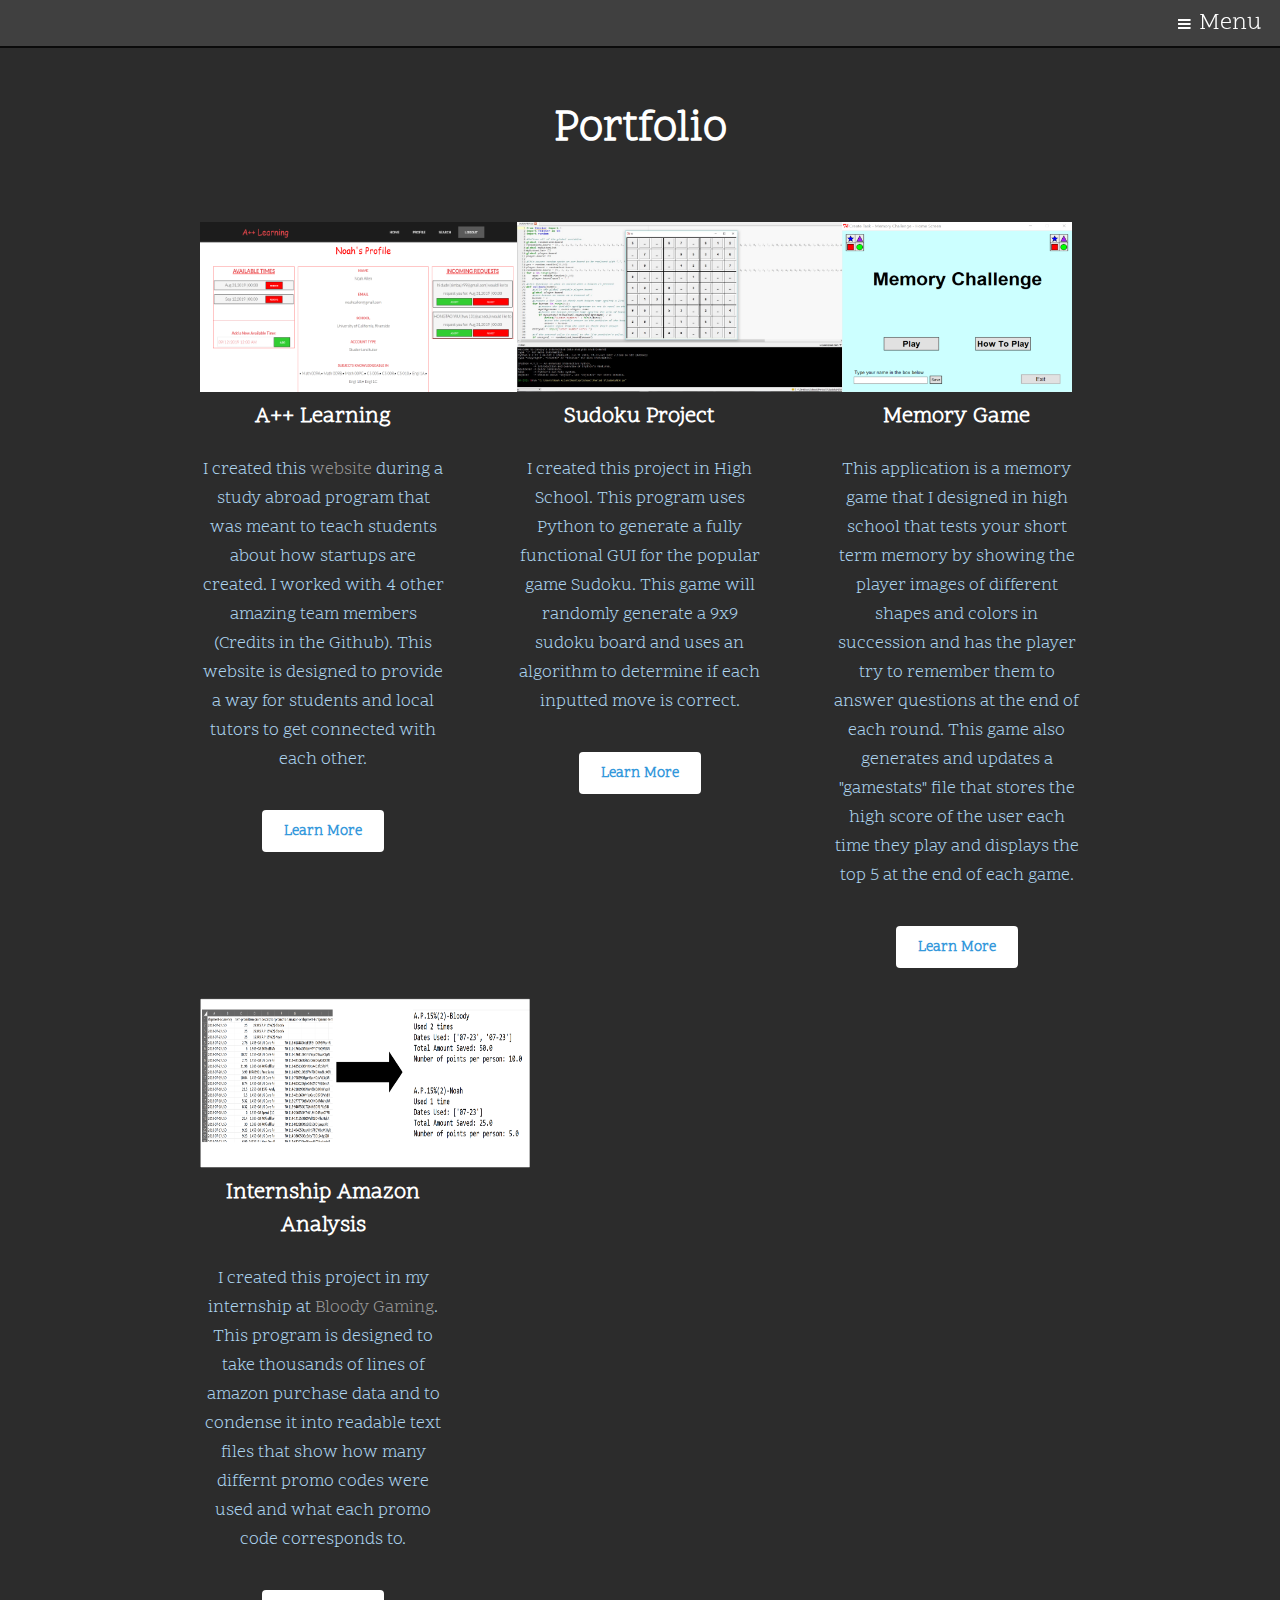
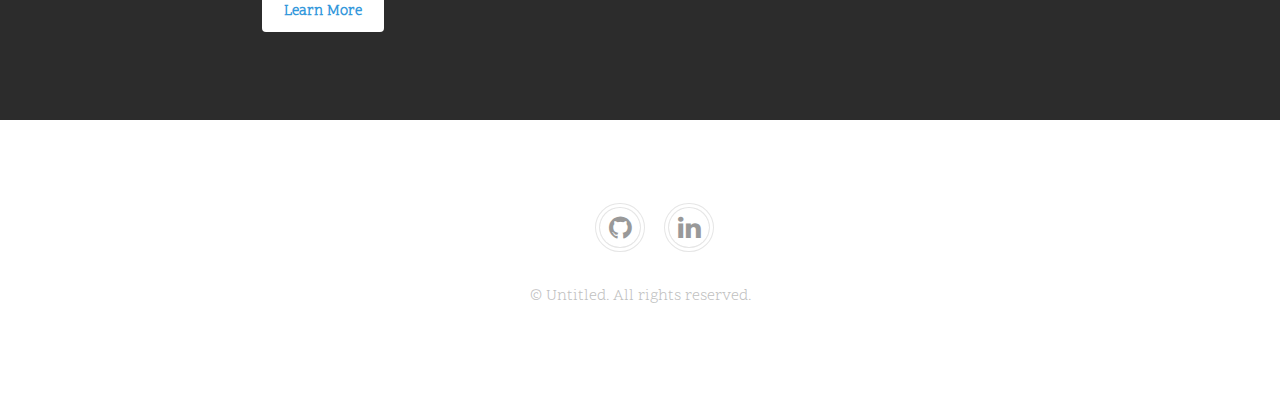
==== public/portfolio.html @ 5cf4fb06 "Changed some portfolio wording" ====
<!DOCTYPE HTML>
<!--
	Urban by TEMPLATED
	templated.co @templatedco
	Released for free under the Creative Commons Attribution 3.0 license (templated.co/license)
-->
<html>
	<head>
		<title>Portfolio</title>
		<meta charset="utf-8" />
		<meta name="viewport" content="width=device-width, initial-scale=1" />
        <link rel="stylesheet" href="assets/css/main.css" />
        <link rel="shortcut icon" href="images/icon.png">
    </head>
    
    
	<body class="subpage">

		<!-- Header -->
			<header id="header">
				<a href="#menu"><font size="5px">Menu</font></a>
			</header>

		<!-- Nav -->
			<nav id="menu">
				<ul class="links">
					<li><a href="index.html">Home</a></li>
					<li><a href="portfolio.html">Portfolio</a></li>
				</ul>
			</nav>

		<!-- Main -->
			<div id="main">

				<!-- Section -->
                <section class="wrapper style2">
                    <div class="inner">
                        <header class="align-center">
                            <h1>Portfolio</h1>
                        </header>
                        <div class="flex flex-3">

                            <!-----A++ Learning----->
                            <div class="col align-center">
                                <div> 
                                    <a href="https://github.com/noahallen/APlusPlus-Learning" target="_blank"><img src="images/AppLearning.png" height="170px" width="330px" alt="" /></a>
                                </div>
                                <h4>A++ Learning</h4>
                                <p>
                                    I created this <a href="https://study-abroad-tutor-app.web.app/" target="_blank">website</a> during a study abroad program that was meant to teach students about how startups are created.
                                    I worked with 4 other amazing team members (Credits in the Github). This website is designed to provide
                                    a way for students and local tutors to get connected with each other.
                                </p>
                                <a href="https://github.com/noahallen/APlusPlus-Learning" class="button" target="_blank">Learn More</a>
                            </div>

                            <!-----Sudoku----->
                            <div class="col align-center">
                                <div>
                                    <a href="https://github.com/noahallen/High-School-Sudoku" target="_blank"><img src="images/sudokuimage.jpg" alt="" height="170px" width="330px"/></a>
                                </div>
                                <h4>Sudoku Project</h4>
                                <p>
                                    I created this project in High School. This program uses Python to generate a fully functional
                                    GUI for the popular game Sudoku. This game will randomly generate a 9x9 sudoku board and uses
                                    an algorithm to determine if each inputted move is correct.
                                </p>
                                <a href="https://github.com/noahallen/High-School-Sudoku" class="button" target="_blank">Learn More</a>
                            </div>

                            <!-----Memory Game----->
                            <div class="col align-center">
                                    <div>
                                        <a href="https://github.com/noahallen/Memory-Game" target="_blank"><img src="images/memoryGame.png" alt="" height="170px" width="230px"/></a>
                                    </div>
                                    <h4>Memory Game</h4>
                                    <p>
                                        This application is a memory game that I designed in high school that tests your short term 
                                        memory by showing the player images of different shapes and colors in succession and has the 
                                        player try to remember them to answer questions at the end of each round. This game also 
                                        generates and updates a "gamestats" file that stores the high score of the user each time 
                                        they play and displays the top 5 at the end of each game.
                                    </p>
                                    <a href="https://github.com/noahallen/Memory-Game" class="button" target="_blank">Learn More</a>
                            </div> 
                            
                            <!-----Bloody Program----->
                            <div class="col align-center">
                                    <div>
                                        <a href="https://github.com/noahallen/Bloody-Amazon-Analysis" target="_blank"><img src="images/bloody.png" alt="" height="170px" width="330px"/></a>
                                    </div>
                                    <h4>Internship Amazon Analysis</h4>
                                    <p>
                                        I created this project in my internship at 
                                        <a href="https://www.bloody.com/en/" target="_blank">Bloody Gaming</a>.
                                        This program is designed to take thousands of lines of amazon purchase data and to condense it
                                        into readable text files that show how many differnt promo codes were used and what each promo
                                        code corresponds to.
                                    </p>
                                    <a href="https://github.com/noahallen/Bloody-Amazon-Analysis" class="button" target="_blank">Learn More</a>
                            </div>
                        </div>
                    </div>
                </section>
			</div>

		<!-- Footer -->
            <footer id="footer">
                <div class="copyright">
                    <ul class="icons">
                        <li></li>
                        <li><a href="https://github.com/noahallen" class="icon fa-github" target="_blank"><span class="label">Github</span></a></li>
                        <li><a href="https://www.linkedin.com/in/noahallen2424/" class="icon fa-linkedin" target="_blank"><span class="label">LinkedIn</span></a></li>

                    </ul>
                    <p>&copy; Untitled. All rights reserved.</p>
                </div>
            </footer>

		<!-- Scripts -->
			<script src="assets/js/jquery.min.js"></script>
			<script src="assets/js/jquery.scrolly.min.js"></script>
			<script src="assets/js/jquery.scrollex.min.js"></script>
			<script src="assets/js/skel.min.js"></script>
			<script src="assets/js/util.js"></script>
			<script src="assets/js/main.js"></script>

	</body>
</html>
---- public/assets/css/main.css ----
@charset "UTF-8";
@import url(font-awesome.min.css);
@import url("https://fonts.googleapis.com/css?family=Scope+One|Trocchi");

/*
	Urban by TEMPLATED
	templated.co @templatedco
	Released for free under the Creative Commons Attribution 3.0 license (templated.co/license)
*/


    #myProgressPython {
        width: 100%;
        background-color: grey;
    }
    
    #myBarPython {
        width: 90%;
        height: 30px;
        background-color:#0ABF46;
    }

    #myProgressCpp {
        width: 100%;
        background-color: grey;
    }
    
    #myBarCpp {
        width: 80%;
        height: 30px;
        background-color:#0ABF46;
    }

    #myProgressJavascript {
        width: 100%;
        background-color: grey;
    }
    
    #myBarJavascript {
        width: 75%;
        height: 30px;
        background-color:#0ABF46;
    }

    #myProgressJava {
        width: 100%;
        background-color: grey;
    }
    
    #myBarJava {
        width: 65%;
        height: 30px;
        background-color:#0ABF46;
    }

    #myProgressGithub {
        width: 100%;
        background-color: grey;
    }
    
    #myBarGithub {
        width: 95%;
        height: 30px;
        background-color:#0ABF46;
    }


	html, body, div, span, applet, object, iframe, h1, h2, h3, h4, h5, h6, p, blockquote, pre, a, abbr, acronym, address, big, cite, code, del, dfn, em, img, ins, kbd, q, s, samp, small, strike, strong, sub, sup, tt, var, b, u, i, center, dl, dt, dd, ol, ul, li, fieldset, form, label, legend, table, caption, tbody, tfoot, thead, tr, th, td, article, aside, canvas, details, embed, figure, figcaption, footer, header, hgroup, menu, nav, output, ruby, section, summary, time, mark, audio, video {
		margin: 0;
		padding: 0;
		border: 0;
		font-size: 100%;
		font: inherit;
		vertical-align: baseline;
	}

	article, aside, details, figcaption, figure, footer, header, hgroup, menu, nav, section {
		display: block;
	}

	body {
		line-height: 1;
	}

	ol, ul {
		list-style: none;
	}

	blockquote, q {
		quotes: none;
	}

	blockquote:before, blockquote:after, q:before, q:after {
		content: '';
		content: none;
	}

	table {
		border-collapse: collapse;
		border-spacing: 0;
	}

	body {
		-webkit-text-size-adjust: none;
	}

/* Box Model */

	*, *:before, *:after {
		-moz-box-sizing: border-box;
		-webkit-box-sizing: border-box;
		box-sizing: border-box;
	}

/* Containers */

	.container {
		margin-left: auto;
		margin-right: auto;
	}

	.container.\31 25\25 {
		width: 100%;
		max-width: 100em;
		min-width: 80em;
	}

	.container.\37 5\25 {
		width: 60em;
	}

	.container.\35 0\25 {
		width: 40em;
	}

	.container.\32 5\25 {
		width: 20em;
	}

	.container {
		width: 80em;
	}

	@media screen and (max-width: 1680px) {

		.container.\31 25\25 {
			width: 100%;
			max-width: 100em;
			min-width: 80em;
		}

		.container.\37 5\25 {
			width: 60em;
		}

		.container.\35 0\25 {
			width: 40em;
		}

		.container.\32 5\25 {
			width: 20em;
		}

		.container {
			width: 80em;
		}

	}

	@media screen and (max-width: 1280px) {

		.container.\31 25\25 {
			width: 100%;
			max-width: 81.25em;
			min-width: 65em;
		}

		.container.\37 5\25 {
			width: 48.75em;
		}

		.container.\35 0\25 {
			width: 32.5em;
		}

		.container.\32 5\25 {
			width: 16.25em;
		}

		.container {
			width: 65em;
		}

	}

	@media screen and (max-width: 980px) {

		.container.\31 25\25 {
			width: 100%;
			max-width: 112.5%;
			min-width: 90%;
		}

		.container.\37 5\25 {
			width: 67.5%;
		}

		.container.\35 0\25 {
			width: 45%;
		}

		.container.\32 5\25 {
			width: 22.5%;
		}

		.container {
			width: 90%;
		}

	}

	@media screen and (max-width: 736px) {

		.container.\31 25\25 {
			width: 100%;
			max-width: 112.5%;
			min-width: 90%;
		}

		.container.\37 5\25 {
			width: 67.5%;
		}

		.container.\35 0\25 {
			width: 45%;
		}

		.container.\32 5\25 {
			width: 22.5%;
		}

		.container {
			width: 90% !important;
		}

	}

	@media screen and (max-width: 480px) {

		.container.\31 25\25 {
			width: 100%;
			max-width: 112.5%;
			min-width: 90%;
		}

		.container.\37 5\25 {
			width: 67.5%;
		}

		.container.\35 0\25 {
			width: 45%;
		}

		.container.\32 5\25 {
			width: 22.5%;
		}

		.container {
			width: 90% !important;
		}

	}

/* Grid */

	.row {
		border-bottom: solid 1px transparent;
		-moz-box-sizing: border-box;
		-webkit-box-sizing: border-box;
		box-sizing: border-box;
	}

	.row > * {
		float: left;
		-moz-box-sizing: border-box;
		-webkit-box-sizing: border-box;
		box-sizing: border-box;
	}

	.row:after, .row:before {
		content: '';
		display: block;
		clear: both;
		height: 0;
	}

	.row.uniform > * > :first-child {
		margin-top: 0;
	}

	.row.uniform > * > :last-child {
		margin-bottom: 0;
	}

	.row.\30 \25 > * {
		padding: 0 0 0 0em;
	}

	.row.\30 \25 {
		margin: 0 0 -1px 0em;
	}

	.row.uniform.\30 \25 > * {
		padding: 0em 0 0 0em;
	}

	.row.uniform.\30 \25 {
		margin: 0em 0 -1px 0em;
	}

	.row > * {
		padding: 0 0 0 2em;
	}

	.row {
		margin: 0 0 -1px -2em;
	}

	.row.uniform > * {
		padding: 2em 0 0 2em;
	}

	.row.uniform {
		margin: -2em 0 -1px -2em;
	}

	.row.\32 00\25 > * {
		padding: 0 0 0 4em;
	}

	.row.\32 00\25 {
		margin: 0 0 -1px -4em;
	}

	.row.uniform.\32 00\25 > * {
		padding: 4em 0 0 4em;
	}

	.row.uniform.\32 00\25 {
		margin: -4em 0 -1px -4em;
	}

	.row.\31 50\25 > * {
		padding: 0 0 0 3em;
	}

	.row.\31 50\25 {
		margin: 0 0 -1px -3em;
	}

	.row.uniform.\31 50\25 > * {
		padding: 3em 0 0 3em;
	}

	.row.uniform.\31 50\25 {
		margin: -3em 0 -1px -3em;
	}

	.row.\35 0\25 > * {
		padding: 0 0 0 1em;
	}

	.row.\35 0\25 {
		margin: 0 0 -1px -1em;
	}

	.row.uniform.\35 0\25 > * {
		padding: 1em 0 0 1em;
	}

	.row.uniform.\35 0\25 {
		margin: -1em 0 -1px -1em;
	}

	.row.\32 5\25 > * {
		padding: 0 0 0 0.5em;
	}

	.row.\32 5\25 {
		margin: 0 0 -1px -0.5em;
	}

	.row.uniform.\32 5\25 > * {
		padding: 0.5em 0 0 0.5em;
	}

	.row.uniform.\32 5\25 {
		margin: -0.5em 0 -1px -0.5em;
	}

	.\31 2u, .\31 2u\24 {
		width: 100%;
		clear: none;
		margin-left: 0;
	}

	.\31 1u, .\31 1u\24 {
		width: 91.6666666667%;
		clear: none;
		margin-left: 0;
	}

	.\31 0u, .\31 0u\24 {
		width: 83.3333333333%;
		clear: none;
		margin-left: 0;
	}

	.\39 u, .\39 u\24 {
		width: 75%;
		clear: none;
		margin-left: 0;
	}

	.\38 u, .\38 u\24 {
		width: 66.6666666667%;
		clear: none;
		margin-left: 0;
	}

	.\37 u, .\37 u\24 {
		width: 58.3333333333%;
		clear: none;
		margin-left: 0;
	}

	.\36 u, .\36 u\24 {
		width: 50%;
		clear: none;
		margin-left: 0;
	}

	.\35 u, .\35 u\24 {
		width: 41.6666666667%;
		clear: none;
		margin-left: 0;
	}

	.\34 u, .\34 u\24 {
		width: 33.3333333333%;
		clear: none;
		margin-left: 0;
	}

	.\33 u, .\33 u\24 {
		width: 25%;
		clear: none;
		margin-left: 0;
	}

	.\32 u, .\32 u\24 {
		width: 16.6666666667%;
		clear: none;
		margin-left: 0;
	}

	.\31 u, .\31 u\24 {
		width: 8.3333333333%;
		clear: none;
		margin-left: 0;
	}

	.\31 2u\24 + *,
	.\31 1u\24 + *,
	.\31 0u\24 + *,
	.\39 u\24 + *,
	.\38 u\24 + *,
	.\37 u\24 + *,
	.\36 u\24 + *,
	.\35 u\24 + *,
	.\34 u\24 + *,
	.\33 u\24 + *,
	.\32 u\24 + *,
	.\31 u\24 + * {
		clear: left;
	}

	.\-11u {
		margin-left: 91.66667%;
	}

	.\-10u {
		margin-left: 83.33333%;
	}

	.\-9u {
		margin-left: 75%;
	}

	.\-8u {
		margin-left: 66.66667%;
	}

	.\-7u {
		margin-left: 58.33333%;
	}

	.\-6u {
		margin-left: 50%;
	}

	.\-5u {
		margin-left: 41.66667%;
	}

	.\-4u {
		margin-left: 33.33333%;
	}

	.\-3u {
		margin-left: 25%;
	}

	.\-2u {
		margin-left: 16.66667%;
	}

	.\-1u {
		margin-left: 8.33333%;
	}

	@media screen and (max-width: 1680px) {

		.row > * {
			padding: 0 0 0 2em;
		}

		.row {
			margin: 0 0 -1px -2em;
		}

		.row.uniform > * {
			padding: 2em 0 0 2em;
		}

		.row.uniform {
			margin: -2em 0 -1px -2em;
		}

		.row.\32 00\25 > * {
			padding: 0 0 0 4em;
		}

		.row.\32 00\25 {
			margin: 0 0 -1px -4em;
		}

		.row.uniform.\32 00\25 > * {
			padding: 4em 0 0 4em;
		}

		.row.uniform.\32 00\25 {
			margin: -4em 0 -1px -4em;
		}

		.row.\31 50\25 > * {
			padding: 0 0 0 3em;
		}

		.row.\31 50\25 {
			margin: 0 0 -1px -3em;
		}

		.row.uniform.\31 50\25 > * {
			padding: 3em 0 0 3em;
		}

		.row.uniform.\31 50\25 {
			margin: -3em 0 -1px -3em;
		}

		.row.\35 0\25 > * {
			padding: 0 0 0 1em;
		}

		.row.\35 0\25 {
			margin: 0 0 -1px -1em;
		}

		.row.uniform.\35 0\25 > * {
			padding: 1em 0 0 1em;
		}

		.row.uniform.\35 0\25 {
			margin: -1em 0 -1px -1em;
		}

		.row.\32 5\25 > * {
			padding: 0 0 0 0.5em;
		}

		.row.\32 5\25 {
			margin: 0 0 -1px -0.5em;
		}

		.row.uniform.\32 5\25 > * {
			padding: 0.5em 0 0 0.5em;
		}

		.row.uniform.\32 5\25 {
			margin: -0.5em 0 -1px -0.5em;
		}

		.\31 2u\28xlarge\29, .\31 2u\24\28xlarge\29 {
			width: 100%;
			clear: none;
			margin-left: 0;
		}

		.\31 1u\28xlarge\29, .\31 1u\24\28xlarge\29 {
			width: 91.6666666667%;
			clear: none;
			margin-left: 0;
		}

		.\31 0u\28xlarge\29, .\31 0u\24\28xlarge\29 {
			width: 83.3333333333%;
			clear: none;
			margin-left: 0;
		}

		.\39 u\28xlarge\29, .\39 u\24\28xlarge\29 {
			width: 75%;
			clear: none;
			margin-left: 0;
		}

		.\38 u\28xlarge\29, .\38 u\24\28xlarge\29 {
			width: 66.6666666667%;
			clear: none;
			margin-left: 0;
		}

		.\37 u\28xlarge\29, .\37 u\24\28xlarge\29 {
			width: 58.3333333333%;
			clear: none;
			margin-left: 0;
		}

		.\36 u\28xlarge\29, .\36 u\24\28xlarge\29 {
			width: 50%;
			clear: none;
			margin-left: 0;
		}

		.\35 u\28xlarge\29, .\35 u\24\28xlarge\29 {
			width: 41.6666666667%;
			clear: none;
			margin-left: 0;
		}

		.\34 u\28xlarge\29, .\34 u\24\28xlarge\29 {
			width: 33.3333333333%;
			clear: none;
			margin-left: 0;
		}

		.\33 u\28xlarge\29, .\33 u\24\28xlarge\29 {
			width: 25%;
			clear: none;
			margin-left: 0;
		}

		.\32 u\28xlarge\29, .\32 u\24\28xlarge\29 {
			width: 16.6666666667%;
			clear: none;
			margin-left: 0;
		}

		.\31 u\28xlarge\29, .\31 u\24\28xlarge\29 {
			width: 8.3333333333%;
			clear: none;
			margin-left: 0;
		}

		.\31 2u\24\28xlarge\29 + *,
		.\31 1u\24\28xlarge\29 + *,
		.\31 0u\24\28xlarge\29 + *,
		.\39 u\24\28xlarge\29 + *,
		.\38 u\24\28xlarge\29 + *,
		.\37 u\24\28xlarge\29 + *,
		.\36 u\24\28xlarge\29 + *,
		.\35 u\24\28xlarge\29 + *,
		.\34 u\24\28xlarge\29 + *,
		.\33 u\24\28xlarge\29 + *,
		.\32 u\24\28xlarge\29 + *,
		.\31 u\24\28xlarge\29 + * {
			clear: left;
		}

		.\-11u\28xlarge\29 {
			margin-left: 91.66667%;
		}

		.\-10u\28xlarge\29 {
			margin-left: 83.33333%;
		}

		.\-9u\28xlarge\29 {
			margin-left: 75%;
		}

		.\-8u\28xlarge\29 {
			margin-left: 66.66667%;
		}

		.\-7u\28xlarge\29 {
			margin-left: 58.33333%;
		}

		.\-6u\28xlarge\29 {
			margin-left: 50%;
		}

		.\-5u\28xlarge\29 {
			margin-left: 41.66667%;
		}

		.\-4u\28xlarge\29 {
			margin-left: 33.33333%;
		}

		.\-3u\28xlarge\29 {
			margin-left: 25%;
		}

		.\-2u\28xlarge\29 {
			margin-left: 16.66667%;
		}

		.\-1u\28xlarge\29 {
			margin-left: 8.33333%;
		}

	}

	@media screen and (max-width: 1280px) {

		.row > * {
			padding: 0 0 0 1.5em;
		}

		.row {
			margin: 0 0 -1px -1.5em;
		}

		.row.uniform > * {
			padding: 1.5em 0 0 1.5em;
		}

		.row.uniform {
			margin: -1.5em 0 -1px -1.5em;
		}

		.row.\32 00\25 > * {
			padding: 0 0 0 3em;
		}

		.row.\32 00\25 {
			margin: 0 0 -1px -3em;
		}

		.row.uniform.\32 00\25 > * {
			padding: 3em 0 0 3em;
		}

		.row.uniform.\32 00\25 {
			margin: -3em 0 -1px -3em;
		}

		.row.\31 50\25 > * {
			padding: 0 0 0 2.25em;
		}

		.row.\31 50\25 {
			margin: 0 0 -1px -2.25em;
		}

		.row.uniform.\31 50\25 > * {
			padding: 2.25em 0 0 2.25em;
		}

		.row.uniform.\31 50\25 {
			margin: -2.25em 0 -1px -2.25em;
		}

		.row.\35 0\25 > * {
			padding: 0 0 0 0.75em;
		}

		.row.\35 0\25 {
			margin: 0 0 -1px -0.75em;
		}

		.row.uniform.\35 0\25 > * {
			padding: 0.75em 0 0 0.75em;
		}

		.row.uniform.\35 0\25 {
			margin: -0.75em 0 -1px -0.75em;
		}

		.row.\32 5\25 > * {
			padding: 0 0 0 0.375em;
		}

		.row.\32 5\25 {
			margin: 0 0 -1px -0.375em;
		}

		.row.uniform.\32 5\25 > * {
			padding: 0.375em 0 0 0.375em;
		}

		.row.uniform.\32 5\25 {
			margin: -0.375em 0 -1px -0.375em;
		}

		.\31 2u\28large\29, .\31 2u\24\28large\29 {
			width: 100%;
			clear: none;
			margin-left: 0;
		}

		.\31 1u\28large\29, .\31 1u\24\28large\29 {
			width: 91.6666666667%;
			clear: none;
			margin-left: 0;
		}

		.\31 0u\28large\29, .\31 0u\24\28large\29 {
			width: 83.3333333333%;
			clear: none;
			margin-left: 0;
		}

		.\39 u\28large\29, .\39 u\24\28large\29 {
			width: 75%;
			clear: none;
			margin-left: 0;
		}

		.\38 u\28large\29, .\38 u\24\28large\29 {
			width: 66.6666666667%;
			clear: none;
			margin-left: 0;
		}

		.\37 u\28large\29, .\37 u\24\28large\29 {
			width: 58.3333333333%;
			clear: none;
			margin-left: 0;
		}

		.\36 u\28large\29, .\36 u\24\28large\29 {
			width: 50%;
			clear: none;
			margin-left: 0;
		}

		.\35 u\28large\29, .\35 u\24\28large\29 {
			width: 41.6666666667%;
			clear: none;
			margin-left: 0;
		}

		.\34 u\28large\29, .\34 u\24\28large\29 {
			width: 33.3333333333%;
			clear: none;
			margin-left: 0;
		}

		.\33 u\28large\29, .\33 u\24\28large\29 {
			width: 25%;
			clear: none;
			margin-left: 0;
		}

		.\32 u\28large\29, .\32 u\24\28large\29 {
			width: 16.6666666667%;
			clear: none;
			margin-left: 0;
		}

		.\31 u\28large\29, .\31 u\24\28large\29 {
			width: 8.3333333333%;
			clear: none;
			margin-left: 0;
		}

		.\31 2u\24\28large\29 + *,
		.\31 1u\24\28large\29 + *,
		.\31 0u\24\28large\29 + *,
		.\39 u\24\28large\29 + *,
		.\38 u\24\28large\29 + *,
		.\37 u\24\28large\29 + *,
		.\36 u\24\28large\29 + *,
		.\35 u\24\28large\29 + *,
		.\34 u\24\28large\29 + *,
		.\33 u\24\28large\29 + *,
		.\32 u\24\28large\29 + *,
		.\31 u\24\28large\29 + * {
			clear: left;
		}

		.\-11u\28large\29 {
			margin-left: 91.66667%;
		}

		.\-10u\28large\29 {
			margin-left: 83.33333%;
		}

		.\-9u\28large\29 {
			margin-left: 75%;
		}

		.\-8u\28large\29 {
			margin-left: 66.66667%;
		}

		.\-7u\28large\29 {
			margin-left: 58.33333%;
		}

		.\-6u\28large\29 {
			margin-left: 50%;
		}

		.\-5u\28large\29 {
			margin-left: 41.66667%;
		}

		.\-4u\28large\29 {
			margin-left: 33.33333%;
		}

		.\-3u\28large\29 {
			margin-left: 25%;
		}

		.\-2u\28large\29 {
			margin-left: 16.66667%;
		}

		.\-1u\28large\29 {
			margin-left: 8.33333%;
		}

	}

	@media screen and (max-width: 980px) {

		.row > * {
			padding: 0 0 0 1.5em;
		}

		.row {
			margin: 0 0 -1px -1.5em;
		}

		.row.uniform > * {
			padding: 1.5em 0 0 1.5em;
		}

		.row.uniform {
			margin: -1.5em 0 -1px -1.5em;
		}

		.row.\32 00\25 > * {
			padding: 0 0 0 3em;
		}

		.row.\32 00\25 {
			margin: 0 0 -1px -3em;
		}

		.row.uniform.\32 00\25 > * {
			padding: 3em 0 0 3em;
		}

		.row.uniform.\32 00\25 {
			margin: -3em 0 -1px -3em;
		}

		.row.\31 50\25 > * {
			padding: 0 0 0 2.25em;
		}

		.row.\31 50\25 {
			margin: 0 0 -1px -2.25em;
		}

		.row.uniform.\31 50\25 > * {
			padding: 2.25em 0 0 2.25em;
		}

		.row.uniform.\31 50\25 {
			margin: -2.25em 0 -1px -2.25em;
		}

		.row.\35 0\25 > * {
			padding: 0 0 0 0.75em;
		}

		.row.\35 0\25 {
			margin: 0 0 -1px -0.75em;
		}

		.row.uniform.\35 0\25 > * {
			padding: 0.75em 0 0 0.75em;
		}

		.row.uniform.\35 0\25 {
			margin: -0.75em 0 -1px -0.75em;
		}

		.row.\32 5\25 > * {
			padding: 0 0 0 0.375em;
		}

		.row.\32 5\25 {
			margin: 0 0 -1px -0.375em;
		}

		.row.uniform.\32 5\25 > * {
			padding: 0.375em 0 0 0.375em;
		}

		.row.uniform.\32 5\25 {
			margin: -0.375em 0 -1px -0.375em;
		}

		.\31 2u\28medium\29, .\31 2u\24\28medium\29 {
			width: 100%;
			clear: none;
			margin-left: 0;
		}

		.\31 1u\28medium\29, .\31 1u\24\28medium\29 {
			width: 91.6666666667%;
			clear: none;
			margin-left: 0;
		}

		.\31 0u\28medium\29, .\31 0u\24\28medium\29 {
			width: 83.3333333333%;
			clear: none;
			margin-left: 0;
		}

		.\39 u\28medium\29, .\39 u\24\28medium\29 {
			width: 75%;
			clear: none;
			margin-left: 0;
		}

		.\38 u\28medium\29, .\38 u\24\28medium\29 {
			width: 66.6666666667%;
			clear: none;
			margin-left: 0;
		}

		.\37 u\28medium\29, .\37 u\24\28medium\29 {
			width: 58.3333333333%;
			clear: none;
			margin-left: 0;
		}

		.\36 u\28medium\29, .\36 u\24\28medium\29 {
			width: 50%;
			clear: none;
			margin-left: 0;
		}

		.\35 u\28medium\29, .\35 u\24\28medium\29 {
			width: 41.6666666667%;
			clear: none;
			margin-left: 0;
		}

		.\34 u\28medium\29, .\34 u\24\28medium\29 {
			width: 33.3333333333%;
			clear: none;
			margin-left: 0;
		}

		.\33 u\28medium\29, .\33 u\24\28medium\29 {
			width: 25%;
			clear: none;
			margin-left: 0;
		}

		.\32 u\28medium\29, .\32 u\24\28medium\29 {
			width: 16.6666666667%;
			clear: none;
			margin-left: 0;
		}

		.\31 u\28medium\29, .\31 u\24\28medium\29 {
			width: 8.3333333333%;
			clear: none;
			margin-left: 0;
		}

		.\31 2u\24\28medium\29 + *,
		.\31 1u\24\28medium\29 + *,
		.\31 0u\24\28medium\29 + *,
		.\39 u\24\28medium\29 + *,
		.\38 u\24\28medium\29 + *,
		.\37 u\24\28medium\29 + *,
		.\36 u\24\28medium\29 + *,
		.\35 u\24\28medium\29 + *,
		.\34 u\24\28medium\29 + *,
		.\33 u\24\28medium\29 + *,
		.\32 u\24\28medium\29 + *,
		.\31 u\24\28medium\29 + * {
			clear: left;
		}

		.\-11u\28medium\29 {
			margin-left: 91.66667%;
		}

		.\-10u\28medium\29 {
			margin-left: 83.33333%;
		}

		.\-9u\28medium\29 {
			margin-left: 75%;
		}

		.\-8u\28medium\29 {
			margin-left: 66.66667%;
		}

		.\-7u\28medium\29 {
			margin-left: 58.33333%;
		}

		.\-6u\28medium\29 {
			margin-left: 50%;
		}

		.\-5u\28medium\29 {
			margin-left: 41.66667%;
		}

		.\-4u\28medium\29 {
			margin-left: 33.33333%;
		}

		.\-3u\28medium\29 {
			margin-left: 25%;
		}

		.\-2u\28medium\29 {
			margin-left: 16.66667%;
		}

		.\-1u\28medium\29 {
			margin-left: 8.33333%;
		}

	}

	@media screen and (max-width: 736px) {

		.row > * {
			padding: 0 0 0 1.25em;
		}

		.row {
			margin: 0 0 -1px -1.25em;
		}

		.row.uniform > * {
			padding: 1.25em 0 0 1.25em;
		}

		.row.uniform {
			margin: -1.25em 0 -1px -1.25em;
		}

		.row.\32 00\25 > * {
			padding: 0 0 0 2.5em;
		}

		.row.\32 00\25 {
			margin: 0 0 -1px -2.5em;
		}

		.row.uniform.\32 00\25 > * {
			padding: 2.5em 0 0 2.5em;
		}

		.row.uniform.\32 00\25 {
			margin: -2.5em 0 -1px -2.5em;
		}

		.row.\31 50\25 > * {
			padding: 0 0 0 1.875em;
		}

		.row.\31 50\25 {
			margin: 0 0 -1px -1.875em;
		}

		.row.uniform.\31 50\25 > * {
			padding: 1.875em 0 0 1.875em;
		}

		.row.uniform.\31 50\25 {
			margin: -1.875em 0 -1px -1.875em;
		}

		.row.\35 0\25 > * {
			padding: 0 0 0 0.625em;
		}

		.row.\35 0\25 {
			margin: 0 0 -1px -0.625em;
		}

		.row.uniform.\35 0\25 > * {
			padding: 0.625em 0 0 0.625em;
		}

		.row.uniform.\35 0\25 {
			margin: -0.625em 0 -1px -0.625em;
		}

		.row.\32 5\25 > * {
			padding: 0 0 0 0.3125em;
		}

		.row.\32 5\25 {
			margin: 0 0 -1px -0.3125em;
		}

		.row.uniform.\32 5\25 > * {
			padding: 0.3125em 0 0 0.3125em;
		}

		.row.uniform.\32 5\25 {
			margin: -0.3125em 0 -1px -0.3125em;
		}

		.\31 2u\28small\29, .\31 2u\24\28small\29 {
			width: 100%;
			clear: none;
			margin-left: 0;
		}

		.\31 1u\28small\29, .\31 1u\24\28small\29 {
			width: 91.6666666667%;
			clear: none;
			margin-left: 0;
		}

		.\31 0u\28small\29, .\31 0u\24\28small\29 {
			width: 83.3333333333%;
			clear: none;
			margin-left: 0;
		}

		.\39 u\28small\29, .\39 u\24\28small\29 {
			width: 75%;
			clear: none;
			margin-left: 0;
		}

		.\38 u\28small\29, .\38 u\24\28small\29 {
			width: 66.6666666667%;
			clear: none;
			margin-left: 0;
		}

		.\37 u\28small\29, .\37 u\24\28small\29 {
			width: 58.3333333333%;
			clear: none;
			margin-left: 0;
		}

		.\36 u\28small\29, .\36 u\24\28small\29 {
			width: 50%;
			clear: none;
			margin-left: 0;
		}

		.\35 u\28small\29, .\35 u\24\28small\29 {
			width: 41.6666666667%;
			clear: none;
			margin-left: 0;
		}

		.\34 u\28small\29, .\34 u\24\28small\29 {
			width: 33.3333333333%;
			clear: none;
			margin-left: 0;
		}

		.\33 u\28small\29, .\33 u\24\28small\29 {
			width: 25%;
			clear: none;
			margin-left: 0;
		}

		.\32 u\28small\29, .\32 u\24\28small\29 {
			width: 16.6666666667%;
			clear: none;
			margin-left: 0;
		}

		.\31 u\28small\29, .\31 u\24\28small\29 {
			width: 8.3333333333%;
			clear: none;
			margin-left: 0;
		}

		.\31 2u\24\28small\29 + *,
		.\31 1u\24\28small\29 + *,
		.\31 0u\24\28small\29 + *,
		.\39 u\24\28small\29 + *,
		.\38 u\24\28small\29 + *,
		.\37 u\24\28small\29 + *,
		.\36 u\24\28small\29 + *,
		.\35 u\24\28small\29 + *,
		.\34 u\24\28small\29 + *,
		.\33 u\24\28small\29 + *,
		.\32 u\24\28small\29 + *,
		.\31 u\24\28small\29 + * {
			clear: left;
		}

		.\-11u\28small\29 {
			margin-left: 91.66667%;
		}

		.\-10u\28small\29 {
			margin-left: 83.33333%;
		}

		.\-9u\28small\29 {
			margin-left: 75%;
		}

		.\-8u\28small\29 {
			margin-left: 66.66667%;
		}

		.\-7u\28small\29 {
			margin-left: 58.33333%;
		}

		.\-6u\28small\29 {
			margin-left: 50%;
		}

		.\-5u\28small\29 {
			margin-left: 41.66667%;
		}

		.\-4u\28small\29 {
			margin-left: 33.33333%;
		}

		.\-3u\28small\29 {
			margin-left: 25%;
		}

		.\-2u\28small\29 {
			margin-left: 16.66667%;
		}

		.\-1u\28small\29 {
			margin-left: 8.33333%;
		}

	}

	@media screen and (max-width: 480px) {

		.row > * {
			padding: 0 0 0 1.25em;
		}

		.row {
			margin: 0 0 -1px -1.25em;
		}

		.row.uniform > * {
			padding: 1.25em 0 0 1.25em;
		}

		.row.uniform {
			margin: -1.25em 0 -1px -1.25em;
		}

		.row.\32 00\25 > * {
			padding: 0 0 0 2.5em;
		}

		.row.\32 00\25 {
			margin: 0 0 -1px -2.5em;
		}

		.row.uniform.\32 00\25 > * {
			padding: 2.5em 0 0 2.5em;
		}

		.row.uniform.\32 00\25 {
			margin: -2.5em 0 -1px -2.5em;
		}

		.row.\31 50\25 > * {
			padding: 0 0 0 1.875em;
		}

		.row.\31 50\25 {
			margin: 0 0 -1px -1.875em;
		}

		.row.uniform.\31 50\25 > * {
			padding: 1.875em 0 0 1.875em;
		}

		.row.uniform.\31 50\25 {
			margin: -1.875em 0 -1px -1.875em;
		}

		.row.\35 0\25 > * {
			padding: 0 0 0 0.625em;
		}

		.row.\35 0\25 {
			margin: 0 0 -1px -0.625em;
		}

		.row.uniform.\35 0\25 > * {
			padding: 0.625em 0 0 0.625em;
		}

		.row.uniform.\35 0\25 {
			margin: -0.625em 0 -1px -0.625em;
		}

		.row.\32 5\25 > * {
			padding: 0 0 0 0.3125em;
		}

		.row.\32 5\25 {
			margin: 0 0 -1px -0.3125em;
		}

		.row.uniform.\32 5\25 > * {
			padding: 0.3125em 0 0 0.3125em;
		}

		.row.uniform.\32 5\25 {
			margin: -0.3125em 0 -1px -0.3125em;
		}

		.\31 2u\28xsmall\29, .\31 2u\24\28xsmall\29 {
			width: 100%;
			clear: none;
			margin-left: 0;
		}

		.\31 1u\28xsmall\29, .\31 1u\24\28xsmall\29 {
			width: 91.6666666667%;
			clear: none;
			margin-left: 0;
		}

		.\31 0u\28xsmall\29, .\31 0u\24\28xsmall\29 {
			width: 83.3333333333%;
			clear: none;
			margin-left: 0;
		}

		.\39 u\28xsmall\29, .\39 u\24\28xsmall\29 {
			width: 75%;
			clear: none;
			margin-left: 0;
		}

		.\38 u\28xsmall\29, .\38 u\24\28xsmall\29 {
			width: 66.6666666667%;
			clear: none;
			margin-left: 0;
		}

		.\37 u\28xsmall\29, .\37 u\24\28xsmall\29 {
			width: 58.3333333333%;
			clear: none;
			margin-left: 0;
		}

		.\36 u\28xsmall\29, .\36 u\24\28xsmall\29 {
			width: 50%;
			clear: none;
			margin-left: 0;
		}

		.\35 u\28xsmall\29, .\35 u\24\28xsmall\29 {
			width: 41.6666666667%;
			clear: none;
			margin-left: 0;
		}

		.\34 u\28xsmall\29, .\34 u\24\28xsmall\29 {
			width: 33.3333333333%;
			clear: none;
			margin-left: 0;
		}

		.\33 u\28xsmall\29, .\33 u\24\28xsmall\29 {
			width: 25%;
			clear: none;
			margin-left: 0;
		}

		.\32 u\28xsmall\29, .\32 u\24\28xsmall\29 {
			width: 16.6666666667%;
			clear: none;
			margin-left: 0;
		}

		.\31 u\28xsmall\29, .\31 u\24\28xsmall\29 {
			width: 8.3333333333%;
			clear: none;
			margin-left: 0;
		}

		.\31 2u\24\28xsmall\29 + *,
		.\31 1u\24\28xsmall\29 + *,
		.\31 0u\24\28xsmall\29 + *,
		.\39 u\24\28xsmall\29 + *,
		.\38 u\24\28xsmall\29 + *,
		.\37 u\24\28xsmall\29 + *,
		.\36 u\24\28xsmall\29 + *,
		.\35 u\24\28xsmall\29 + *,
		.\34 u\24\28xsmall\29 + *,
		.\33 u\24\28xsmall\29 + *,
		.\32 u\24\28xsmall\29 + *,
		.\31 u\24\28xsmall\29 + * {
			clear: left;
		}

		.\-11u\28xsmall\29 {
			margin-left: 91.66667%;
		}

		.\-10u\28xsmall\29 {
			margin-left: 83.33333%;
		}

		.\-9u\28xsmall\29 {
			margin-left: 75%;
		}

		.\-8u\28xsmall\29 {
			margin-left: 66.66667%;
		}

		.\-7u\28xsmall\29 {
			margin-left: 58.33333%;
		}

		.\-6u\28xsmall\29 {
			margin-left: 50%;
		}

		.\-5u\28xsmall\29 {
			margin-left: 41.66667%;
		}

		.\-4u\28xsmall\29 {
			margin-left: 33.33333%;
		}

		.\-3u\28xsmall\29 {
			margin-left: 25%;
		}

		.\-2u\28xsmall\29 {
			margin-left: 16.66667%;
		}

		.\-1u\28xsmall\29 {
			margin-left: 8.33333%;
		}

	}

/* Basic */

	@-ms-viewport {
		width: device-width;
	}

	body {
		-ms-overflow-style: scrollbar;
	}

	@media screen and (max-width: 480px) {

		html, body {
			min-width: 320px;
		}

	}

	body {
		background: #fff;
	}

		body.is-loading *, body.is-loading *:before, body.is-loading *:after {
			-moz-animation: none !important;
			-webkit-animation: none !important;
			-ms-animation: none !important;
			animation: none !important;
			-moz-transition: none !important;
			-webkit-transition: none !important;
			-ms-transition: none !important;
			transition: none !important;
		}

/* Type */

	body {
		background-color: #fff;
		color: #999999;
	}

	body, input, select, textarea {
		font-family: "Scope One", serif;
		font-size: 13pt;
		font-weight: 300;
		line-height: 1.65;
	}

		@media screen and (max-width: 1680px) {

			body, input, select, textarea {
				font-size: 11pt;
			}

		}

		@media screen and (max-width: 1280px) {

			body, input, select, textarea {
				font-size: 11pt;
			}

		}

		@media screen and (max-width: 980px) {

			body, input, select, textarea {
				font-size: 12pt;
			}

		}

		@media screen and (max-width: 736px) {

			body, input, select, textarea {
				font-size: 12pt;
			}

		}

		@media screen and (max-width: 480px) {

			body, input, select, textarea {
				font-size: 12pt;
			}

		}

	a {
		-moz-transition: color 0.2s ease-in-out;
		-webkit-transition: color 0.2s ease-in-out;
		-ms-transition: color 0.2s ease-in-out;
		transition: color 0.2s ease-in-out;
		text-decoration: none;
	}

	strong, b {
		font-weight: 700;
	}

	em, i {
		font-style: italic;
	}

	p {
        margin: 0 0 2em 0;
        font-size: 1.2em;
    }
    


	h1, h2, h3, h4, h5, h6 {
		font-weight: 700;
		line-height: 1.5;
		margin: 0 0 1em 0;
	}

		h1 a, h2 a, h3 a, h4 a, h5 a, h6 a {
			color: inherit;
			text-decoration: none;
		}

	h1 {
		font-size: 3em;
		margin-bottom: .25em;
	}

		@media screen and (max-width: 736px) {

			h1 {
				font-size: 2.5em;
			}

		}

	h2 {
		font-size: 2.5em;
	}

		@media screen and (max-width: 736px) {

			h2 {
				font-size: 2em;
			}

		}

		@media screen and (max-width: 480px) {

			h2 {
				font-size: 1.5em;
			}

		}

	h3 {
		font-size: 1.75em;
	}

		@media screen and (max-width: 736px) {

			h3 {
				font-size: 1.5em;
			}

		}

		@media screen and (max-width: 480px) {

			h3 {
				font-size: 1.25em;
			}

		}

	h4 {
        font-size: 1.5em;
	}

	h5 {
		font-size: 0.9em;
	}

	h6 {
		font-size: 0.7em;
	}

	sub {
		font-size: 0.8em;
		position: relative;
		top: 0.5em;
	}

	sup {
		font-size: 0.8em;
		position: relative;
		top: -0.5em;
	}

	blockquote {
		border-left: solid 4px;
		font-style: italic;
		margin: 0 0 2em 0;
		padding: 0.5em 0 0.5em 2em;
	}

	code {
		border-radius: 4px;
		border: solid 1px;
		font-family: "Courier New", monospace;
		font-size: 0.9em;
		margin: 0 0.25em;
		padding: 0.25em 0.65em;
	}

	pre {
		-webkit-overflow-scrolling: touch;
		font-family: "Courier New", monospace;
		font-size: 0.9em;
		margin: 0 0 2em 0;
	}

		pre code {
			display: block;
			line-height: 1.75;
			padding: 1em 1.5em;
			overflow-x: auto;
		}

	header p {
		font-size: 1.25em;
	}

	hr {
		border: 0;
		border-bottom: solid 1px;
		margin: 2em 0;
	}

		hr.major {
			margin: 3em 0;
		}

	.align-left {
		text-align: left;
	}

	.align-center {
        text-align: center;
        margin-bottom: 2em;
	}

	.align-right {
		text-align: right;
	}

	input, select, textarea {
		color: #000;
	}

	a {
		color: #999999;
	}

		a:hover {
			color: rgba(153, 153, 153, 0.5);
		}

	strong, b {
		color: #000;
	}

	h1, h2, h3, h4, h5, h6 {
		color: #000;
    }


	blockquote {
		border-left-color: rgba(0, 0, 0, 0.1);
	}

	code {
		background: rgba(0, 0, 0, 0.075);
		border-color: rgba(0, 0, 0, 0.1);
	}

	hr {
		border-bottom-color: rgba(0, 0, 0, 0.1);
	}

/* Box */

	.box {
		border-radius: 4px;
		border: solid 1px;
		margin-bottom: 2em;
		padding: 1.5em;
	}

		.box > :last-child,
		.box > :last-child > :last-child,
		.box > :last-child > :last-child > :last-child {
			margin-bottom: 0;
		}

		.box.alt {
			border: 0;
			border-radius: 0;
			padding: 0;
		}

	.box {
		border-color: rgba(0, 0, 0, 0.1);
	}

/* Button */

	input[type="submit"],
	input[type="reset"],
	input[type="button"],
	button,
	.button {
		-moz-appearance: none;
		-webkit-appearance: none;
		-ms-appearance: none;
		appearance: none;
		-moz-transition: background-color 0.2s ease-in-out, color 0.2s ease-in-out;
		-webkit-transition: background-color 0.2s ease-in-out, color 0.2s ease-in-out;
		-ms-transition: background-color 0.2s ease-in-out, color 0.2s ease-in-out;
		transition: background-color 0.2s ease-in-out, color 0.2s ease-in-out;
		border-radius: 4px;
		border: 0;
		cursor: pointer;
		display: inline-block;
		font-weight: 700;
		height: 2.85em;
		line-height: 2.95em;
		padding: 0 1.5em;
		text-align: center;
		text-decoration: none;
		white-space: nowrap;
	}

		input[type="submit"].icon,
		input[type="reset"].icon,
		input[type="button"].icon,
		button.icon,
		.button.icon {
			padding-left: 1.35em;
		}

			input[type="submit"].icon:before,
			input[type="reset"].icon:before,
			input[type="button"].icon:before,
			button.icon:before,
			.button.icon:before {
				margin-right: 0.5em;
			}

		input[type="submit"].fit,
		input[type="reset"].fit,
		input[type="button"].fit,
		button.fit,
		.button.fit {
			display: block;
			margin: 0 0 1em 0;
			width: 100%;
		}

		input[type="submit"].small,
		input[type="reset"].small,
		input[type="button"].small,
		button.small,
		.button.small {
			font-size: 0.8em;
		}

		input[type="submit"].big,
		input[type="reset"].big,
		input[type="button"].big,
		button.big,
		.button.big {
			font-size: 1.35em;
		}

		input[type="submit"].disabled, input[type="submit"]:disabled,
		input[type="reset"].disabled,
		input[type="reset"]:disabled,
		input[type="button"].disabled,
		input[type="button"]:disabled,
		button.disabled,
		button:disabled,
		.button.disabled,
		.button:disabled {
			-moz-pointer-events: none;
			-webkit-pointer-events: none;
			-ms-pointer-events: none;
			pointer-events: none;
			opacity: 0.25;
		}

		@media screen and (max-width: 480px) {

			input[type="submit"],
			input[type="reset"],
			input[type="button"],
			button,
			.button {
				padding: 0;
				width: 100%;
			}

		}

	input[type="submit"],
	input[type="reset"],
	input[type="button"],
	button,
	.button {
		background-color: #3498db;
		color: #fff !important;
	}

		input[type="submit"]:hover,
		input[type="reset"]:hover,
		input[type="button"]:hover,
		button:hover,
		.button:hover {
			background-color: #4aa3df;
		}

		input[type="submit"]:active,
		input[type="reset"]:active,
		input[type="button"]:active,
		button:active,
		.button:active {
			background-color: #258cd1;
		}

		input[type="submit"].alt,
		input[type="reset"].alt,
		input[type="button"].alt,
		button.alt,
		.button.alt {
			background-color: transparent;
			box-shadow: inset 0 0 0 2px rgba(0, 0, 0, 0.1);
			color: #000 !important;
		}

			input[type="submit"].alt:hover,
			input[type="reset"].alt:hover,
			input[type="button"].alt:hover,
			button.alt:hover,
			.button.alt:hover {
				background-color: rgba(0, 0, 0, 0.075);
			}

			input[type="submit"].alt:active,
			input[type="reset"].alt:active,
			input[type="button"].alt:active,
			button.alt:active,
			.button.alt:active {
				background-color: rgba(0, 0, 0, 0.15);
			}

			input[type="submit"].alt.icon:before,
			input[type="reset"].alt.icon:before,
			input[type="button"].alt.icon:before,
			button.alt.icon:before,
			.button.alt.icon:before {
				color: #bfbfbf;
			}

		input[type="submit"].special,
		input[type="reset"].special,
		input[type="button"].special,
		button.special,
		.button.special {
			background-color: #fafafa;
			color: #000 !important;
		}

			input[type="submit"].special:hover,
			input[type="reset"].special:hover,
			input[type="button"].special:hover,
			button.special:hover,
			.button.special:hover {
				background-color: white;
			}

			input[type="submit"].special:active,
			input[type="reset"].special:active,
			input[type="button"].special:active,
			button.special:active,
			.button.special:active {
				background-color: #ededed;
			}

/* Flex */

	.flex {
		display: -ms-flexbox;
		-ms-flex-pack: justify;
		display: -moz-flex;
		display: -webkit-flex;
		display: -ms-flex;
		display: flex;
		-moz-flex-wrap: wrap;
		-webkit-flex-wrap: wrap;
		-ms-flex-wrap: wrap;
		flex-wrap: wrap;
		-moz-justify-content: space-between;
		-webkit-justify-content: space-between;
		-ms-justify-content: space-between;
		justify-content: space-between;
	}

		.flex.flex-2, .flex.flex-3 {
			-moz-align-items: stretch;
			-webkit-align-items: stretch;
			-ms-align-items: stretch;
			align-items: stretch;
		}

			.flex.flex-2.center, .flex.flex-3.center {
				-moz-align-items: center;
				-webkit-align-items: center;
				-ms-align-items: center;
				align-items: center;
			}

		.flex.flex-2 .col {
			width: 48%;
		}

			.flex.flex-2 .col.col1 {
				width: 30%;
			}

			.flex.flex-2 .col.col2 {
				width: 66%;
			}

			@media screen and (max-width: 736px) {

				.flex.flex-2 .col.col1, .flex.flex-2 .col.col2 {
					width: 100%;
					margin-bottom: 2em;
				}

					.flex.flex-2 .col.col1 .image, .flex.flex-2 .col.col2 .image {
						max-width: 60%;
						margin: 0 auto 2em auto;
					}

			}

		.flex.flex-3 .col {
			width: 28%;
		}

			@media screen and (max-width: 736px) {

				.flex.flex-3 .col {
					width: 100%;
					margin-bottom: 2em;
				}

					.flex.flex-3 .col .image {
						max-width: 60%;
						margin: 0 auto 2em auto;
					}

			}

		.flex.flex-4 .col {
			width: 22%;
		}

		.flex.flex-tabs {
			-moz-flex-wrap: nowrap;
			-webkit-flex-wrap: nowrap;
			-ms-flex-wrap: nowrap;
			flex-wrap: nowrap;
		}

			.flex.flex-tabs ul {
				width: 20%;
			}

			.flex.flex-tabs .tabs {
				width: 77%;
			}

		@media screen and (max-width: 980px) {

			.flex.flex-4 .col {
				width: 48%;
			}

			.flex.flex-tabs ul {
				width: 30%;
			}

			.flex.flex-tabs .tabs {
				width: 67%;
			}

			.flex.flex-tabs .flex-3 .col {
				width: 48%;
			}

		}

		@media screen and (max-width: 736px) {

			.flex.flex-2 .col, .flex.flex-3 .col, .flex.flex-4 .col {
				width: 100%;
				-moz-order: 2;
				-webkit-order: 2;
				-ms-order: 2;
				order: 2;
			}

				.flex.flex-2 .col.first, .flex.flex-3 .col.first, .flex.flex-4 .col.first {
					-moz-order: 1;
					-webkit-order: 1;
					-ms-order: 1;
					order: 1;
				}

			.flex.flex-tabs {
				-moz-flex-wrap: wrap;
				-webkit-flex-wrap: wrap;
				-ms-flex-wrap: wrap;
				flex-wrap: wrap;
			}

				.flex.flex-tabs ul {
					width: 100%;
				}

				.flex.flex-tabs .tabs {
					width: 100%;
				}

				.flex.flex-tabs .flex-3 .col {
					width: 100%;
				}

		}

/* Form */

	form {
		margin: 0 0 2em 0;
	}

	label {
		display: block;
		font-size: 0.9em;
		font-weight: 700;
		margin: 0 0 1em 0;
	}

	input[type="text"],
	input[type="password"],
	input[type="email"],
	select,
	textarea {
		-moz-appearance: none;
		-webkit-appearance: none;
		-ms-appearance: none;
		appearance: none;
		border-radius: 4px;
		border: none;
		border: solid 1px;
		color: inherit;
		display: block;
		outline: 0;
		padding: 0 1em;
		text-decoration: none;
		width: 100%;
	}

		input[type="text"]:invalid,
		input[type="password"]:invalid,
		input[type="email"]:invalid,
		select:invalid,
		textarea:invalid {
			box-shadow: none;
		}

	.select-wrapper {
		text-decoration: none;
		display: block;
		position: relative;
	}

		.select-wrapper:before {
			-moz-osx-font-smoothing: grayscale;
			-webkit-font-smoothing: antialiased;
			font-family: FontAwesome;
			font-style: normal;
			font-weight: normal;
			text-transform: none !important;
		}

		.select-wrapper:before {
			content: '\f078';
			display: block;
			height: 2.75em;
			line-height: 2.75em;
			pointer-events: none;
			position: absolute;
			right: 0;
			text-align: center;
			top: 0;
			width: 2.75em;
		}

		.select-wrapper select::-ms-expand {
			display: none;
		}

	input[type="text"],
	input[type="password"],
	input[type="email"],
	select {
		height: 2.75em;
	}

	textarea {
		padding: 0.75em 1em;
	}

	input[type="checkbox"],
	input[type="radio"] {
		-moz-appearance: none;
		-webkit-appearance: none;
		-ms-appearance: none;
		appearance: none;
		display: block;
		float: left;
		margin-right: -2em;
		opacity: 0;
		width: 1em;
		z-index: -1;
	}

		input[type="checkbox"] + label,
		input[type="radio"] + label {
			text-decoration: none;
			cursor: pointer;
			display: inline-block;
			font-size: 1em;
			font-weight: 300;
			padding-left: 2.4em;
			padding-right: 0.75em;
			position: relative;
		}

			input[type="checkbox"] + label:before,
			input[type="radio"] + label:before {
				-moz-osx-font-smoothing: grayscale;
				-webkit-font-smoothing: antialiased;
				font-family: FontAwesome;
				font-style: normal;
				font-weight: normal;
				text-transform: none !important;
			}

			input[type="checkbox"] + label:before,
			input[type="radio"] + label:before {
				border-radius: 4px;
				border: solid 1px;
				content: '';
				display: inline-block;
				height: 1.65em;
				left: 0;
				line-height: 1.58125em;
				position: absolute;
				text-align: center;
				top: 0;
				width: 1.65em;
			}

		input[type="checkbox"]:checked + label:before,
		input[type="radio"]:checked + label:before {
			content: '\f00c';
		}

	input[type="checkbox"] + label:before {
		border-radius: 4px;
	}

	input[type="radio"] + label:before {
		border-radius: 100%;
	}

	::-webkit-input-placeholder {
		opacity: 1.0;
	}

	:-moz-placeholder {
		opacity: 1.0;
	}

	::-moz-placeholder {
		opacity: 1.0;
	}

	:-ms-input-placeholder {
		opacity: 1.0;
	}

	.formerize-placeholder {
		opacity: 1.0;
	}

	label {
		color: #000;
	}

	input[type="text"],
	input[type="password"],
	input[type="email"],
	select,
	textarea {
		background: rgba(0, 0, 0, 0.075);
		border-color: rgba(0, 0, 0, 0.1);
	}

		input[type="text"]:focus,
		input[type="password"]:focus,
		input[type="email"]:focus,
		select:focus,
		textarea:focus {
			border-color: #fafafa;
			box-shadow: 0 0 0 1px #fafafa;
		}

	.select-wrapper:before {
		color: rgba(0, 0, 0, 0.1);
	}

	input[type="checkbox"] + label,
	input[type="radio"] + label {
		color: #999999;
	}

		input[type="checkbox"] + label:before,
		input[type="radio"] + label:before {
			background: rgba(0, 0, 0, 0.075);
			border-color: rgba(0, 0, 0, 0.1);
		}

	input[type="checkbox"]:checked + label:before,
	input[type="radio"]:checked + label:before {
		background-color: #fafafa;
		border-color: #fafafa;
		color: #000;
	}

	input[type="checkbox"]:focus + label:before,
	input[type="radio"]:focus + label:before {
		border-color: #fafafa;
		box-shadow: 0 0 0 1px #fafafa;
	}

	::-webkit-input-placeholder {
		color: #bfbfbf !important;
	}

	:-moz-placeholder {
		color: #bfbfbf !important;
	}

	::-moz-placeholder {
		color: #bfbfbf !important;
	}

	:-ms-input-placeholder {
		color: #bfbfbf !important;
	}

	.formerize-placeholder {
		color: #bfbfbf !important;
	}

/* Icon */

	.icon {
		text-decoration: none;
		border-bottom: none;
		position: relative;
	}

		.icon:before {
			-moz-osx-font-smoothing: grayscale;
			-webkit-font-smoothing: antialiased;
			font-family: FontAwesome;
			font-style: normal;
			font-weight: normal;
			text-transform: none !important;
		}

		.icon > .label {
			display: none;
		}

/* Image */

	.image {
		border: 0;
		display: inline-block;
		position: relative;
		box-shadow: 0px 0px 0px 7px #fff, 0px 0px 0px 8px rgba(0, 0, 0, 0.1);
	}

		.image img {
			display: block;
		}

		.image.left, .image.right {
			max-width: 40%;
		}

			.image.left img, .image.right img {
				width: 100%;
			}

		.image.left {
			float: left;
			margin: 0 1.5em 1em 0;
			top: 0.25em;
		}

		.image.right {
			float: right;
			margin: 0 0 1em 1.5em;
			top: 0.25em;
		}

		.image.fit {
			display: block;
			margin: 0 0 2em 0;
			width: 100%;
		}

			.image.fit img {
				width: 100%;
			}

		.image.round {
			border-radius: 100%;
		}

			.image.round img {
				border-radius: 100%;
			}

		.image.main {
			display: block;
			margin: 0 0 3em 0;
			width: 100%;
		}

			.image.main img {
				width: 100%;
			}

	.video-wrapper {
		position: relative;
		padding-bottom: 56.25%;
	/* 16:9 */

		padding-top: 25px;
		height: 0;
	}

		.video-wrapper iframe, .video-wrapper object, .video-wrapper embed {
			position: absolute;
			top: 0;
			left: 0;
			width: 100%;
			height: 100%;
		}

/* List */

	ol {
		list-style: decimal;
		margin: 0 0 2em 0;
		padding-left: 1.25em;
	}

		ol li {
			padding-left: 0.25em;
		}

	ul {
		list-style: disc;
		margin: 0 0 2em 0;
		padding-left: 1em;
	}

		ul li {
			padding-left: 0.5em;
		}

		ul.alt {
			list-style: none;
			padding-left: 0;
		}

			ul.alt li {
				border-top: solid 1px;
				padding: 0.5em 0;
			}

				ul.alt li:first-child {
					border-top: 0;
					padding-top: 0;
				}

		ul.icons {
			cursor: default;
			list-style: none;
			padding-left: 0;
		}

			ul.icons li {
				display: inline-block;
				padding: 0 2em 0 0;
			}

				ul.icons li:last-child {
					padding-right: 0;
				}

				ul.icons li .icon:before {
					font-size: 2em;
				}

		ul.actions {
			cursor: default;
			list-style: none;
			padding-left: 0;
		}

			ul.actions li {
				display: inline-block;
				padding: 0 1em 0 0;
				vertical-align: middle;
			}

				ul.actions li:last-child {
					padding-right: 0;
				}

			ul.actions.small li {
				padding: 0 0.5em 0 0;
			}

			ul.actions.vertical li {
				display: block;
				padding: 1em 0 0 0;
			}

				ul.actions.vertical li:first-child {
					padding-top: 0;
				}

				ul.actions.vertical li > * {
					margin-bottom: 0;
				}

			ul.actions.vertical.small li {
				padding: 0.5em 0 0 0;
			}

				ul.actions.vertical.small li:first-child {
					padding-top: 0;
				}

			ul.actions.fit {
				display: table;
				margin-left: -1em;
				padding: 0;
				table-layout: fixed;
				width: calc(100% + 1em);
			}

				ul.actions.fit li {
					display: table-cell;
					padding: 0 0 0 1em;
				}

					ul.actions.fit li > * {
						margin-bottom: 0;
					}

				ul.actions.fit.small {
					margin-left: -0.5em;
					width: calc(100% + 0.5em);
				}

					ul.actions.fit.small li {
						padding: 0 0 0 0.5em;
					}

			@media screen and (max-width: 480px) {

				ul.actions {
					margin: 0 0 2em 0;
				}

					ul.actions li {
						padding: 1em 0 0 0;
						display: block;
						text-align: center;
						width: 100%;
					}

						ul.actions li:first-child {
							padding-top: 0;
						}

						ul.actions li > * {
							width: 100%;
							margin: 0 !important;
						}

							ul.actions li > *.icon:before {
								margin-left: -2em;
							}

					ul.actions.small li {
						padding: 0.5em 0 0 0;
					}

						ul.actions.small li:first-child {
							padding-top: 0;
						}

			}

	dl {
		margin: 0 0 2em 0;
	}

		dl dt {
			display: block;
			font-weight: 700;
			margin: 0 0 1em 0;
		}

		dl dd {
			margin-left: 2em;
		}

	ul.alt li {
		border-top-color: rgba(0, 0, 0, 0.1);
	}

/* Section/Article */

	section.special, article.special {
		text-align: center;
	}

	header p {
		position: relative;
		margin: 0 0 1.5em 0;
	}

	header h2 + p {
        font-size: 1.25em;
		margin-top: -1em;
	}

	header h3 + p {
		font-size: 1.1em;
		margin-top: -0.8em;
	}

	header h4 + p,
	header h5 + p,
	header h6 + p {
		font-size: 0.9em;
		margin-top: -0.6em;
	}

	header p {
		color: #bfbfbf;
	}

/* Tab */

	ul.tab-list {
		list-style: none;
		margin: 0 0 1em 0;
		padding: 0;
	}

		ul.tab-list li a {
			background: rgba(255, 255, 255, 0.075);
			border-radius: 4px;
			color: rgba(255, 255, 255, 0.5) !important;
			margin-bottom: .5em;
			padding: .5em 1em;
			display: inline-block;
			width: 100%;
		}

			ul.tab-list li a.active {
				background: #aa14cc;
				color: #fff !important;
			}

			ul.tab-list li a:hover {
				background: #693dcc;
				color: #fff !important;
			}

	.tab {
		display: none;
	}

		.tab.active {
			display: -ms-flexbox;
			display: -moz-flex;
			display: -webkit-flex;
			display: -ms-flex;
			display: flex;
		}

/* Table */

	.table-wrapper {
		-webkit-overflow-scrolling: touch;
		overflow-x: auto;
	}

	table {
		margin: 0 0 2em 0;
		width: 100%;
	}

		table tbody tr {
			border: solid 1px;
			border-left: 0;
			border-right: 0;
		}

		table td {
			padding: 0.75em 0.75em;
		}

		table th {
			font-size: 0.9em;
			font-weight: 700;
			padding: 0 0.75em 0.75em 0.75em;
			text-align: left;
		}

		table thead {
			border-bottom: solid 2px;
		}

		table tfoot {
			border-top: solid 2px;
		}

		table.alt {
			border-collapse: separate;
		}

			table.alt tbody tr td {
				border: solid 1px;
				border-left-width: 0;
				border-top-width: 0;
			}

				table.alt tbody tr td:first-child {
					border-left-width: 1px;
				}

			table.alt tbody tr:first-child td {
				border-top-width: 1px;
			}

			table.alt thead {
				border-bottom: 0;
			}

			table.alt tfoot {
				border-top: 0;
			}

	table tbody tr {
		border-color: rgba(0, 0, 0, 0.1);
	}

		table tbody tr:nth-child(2n + 1) {
			background-color: rgba(0, 0, 0, 0.075);
		}

	table th {
		color: #000;
	}

	table thead {
		border-bottom-color: rgba(0, 0, 0, 0.1);
	}

	table tfoot {
		border-top-color: rgba(0, 0, 0, 0.1);
	}

	table.alt tbody tr td {
		border-color: rgba(0, 0, 0, 0.1);
	}

/* Wrapper */

	.wrapper {
		padding: 3.5em 0 4em 0;
		position: relative;
	}

		.wrapper .inner {
			margin: 0 auto;
			width: 80em;
			position: relative;
			z-index: 99;
		}

		.wrapper header {
			margin-bottom: 4em;
		}

			@media screen and (max-width: 736px) {

				.wrapper header {
					margin-bottom: 2em;
				}

			}

		.wrapper.style1 {
			background-color: #fafafa;
            color: #999999;
		}

			.wrapper.style1 input, .wrapper.style1 select, .wrapper.style1 textarea {
				color: #000;
			}

			.wrapper.style1 a {
				color: #000;
			}

				.wrapper.style1 a:hover {
					color: rgba(0, 0, 0, 0.5);
				}

			.wrapper.style1 strong, .wrapper.style1 b {
				color: #000;
			}

			.wrapper.style1 h1, .wrapper.style1 h2, .wrapper.style1 h3, .wrapper.style1 h4, .wrapper.style1 h5, .wrapper.style1 h6 {
				color: #000;
			}

			.wrapper.style1 blockquote {
				border-left-color: rgba(0, 0, 0, 0.15);
			}

			.wrapper.style1 code {
				background: rgba(0, 0, 0, 0.075);
				border-color: rgba(0, 0, 0, 0.15);
			}

			.wrapper.style1 hr {
				border-bottom-color: rgba(0, 0, 0, 0.15);
			}

			.wrapper.style1 .box {
				border-color: rgba(0, 0, 0, 0.15);
			}

			.wrapper.style1 input[type="submit"],
			.wrapper.style1 input[type="reset"],
			.wrapper.style1 input[type="button"],
			.wrapper.style1 button,
			.wrapper.style1 .button {
				background-color: #3498db;
				color: #fff !important;
			}

				.wrapper.style1 input[type="submit"]:hover,
				.wrapper.style1 input[type="reset"]:hover,
				.wrapper.style1 input[type="button"]:hover,
				.wrapper.style1 button:hover,
				.wrapper.style1 .button:hover {
					background-color: #4aa3df;
				}

				.wrapper.style1 input[type="submit"]:active,
				.wrapper.style1 input[type="reset"]:active,
				.wrapper.style1 input[type="button"]:active,
				.wrapper.style1 button:active,
				.wrapper.style1 .button:active {
					background-color: #258cd1;
				}

				.wrapper.style1 input[type="submit"].alt,
				.wrapper.style1 input[type="reset"].alt,
				.wrapper.style1 input[type="button"].alt,
				.wrapper.style1 button.alt,
				.wrapper.style1 .button.alt {
					background-color: transparent;
					box-shadow: inset 0 0 0 2px rgba(0, 0, 0, 0.15);
					color: #000 !important;
				}

					.wrapper.style1 input[type="submit"].alt:hover,
					.wrapper.style1 input[type="reset"].alt:hover,
					.wrapper.style1 input[type="button"].alt:hover,
					.wrapper.style1 button.alt:hover,
					.wrapper.style1 .button.alt:hover {
						background-color: rgba(0, 0, 0, 0.075);
					}

					.wrapper.style1 input[type="submit"].alt:active,
					.wrapper.style1 input[type="reset"].alt:active,
					.wrapper.style1 input[type="button"].alt:active,
					.wrapper.style1 button.alt:active,
					.wrapper.style1 .button.alt:active {
						background-color: rgba(0, 0, 0, 0.2);
					}

					.wrapper.style1 input[type="submit"].alt.icon:before,
					.wrapper.style1 input[type="reset"].alt.icon:before,
					.wrapper.style1 input[type="button"].alt.icon:before,
					.wrapper.style1 button.alt.icon:before,
					.wrapper.style1 .button.alt.icon:before {
						color: #bfbfbf;
					}

				.wrapper.style1 input[type="submit"].special,
				.wrapper.style1 input[type="reset"].special,
				.wrapper.style1 input[type="button"].special,
				.wrapper.style1 button.special,
				.wrapper.style1 .button.special {
					background-color: #000;
					color: #fafafa !important;
				}

			.wrapper.style1 label {
				color: #000;
			}

			.wrapper.style1 input[type="text"],
			.wrapper.style1 input[type="password"],
			.wrapper.style1 input[type="email"],
			.wrapper.style1 select,
			.wrapper.style1 textarea {
				background: rgba(0, 0, 0, 0.075);
				border-color: rgba(0, 0, 0, 0.15);
			}

				.wrapper.style1 input[type="text"]:focus,
				.wrapper.style1 input[type="password"]:focus,
				.wrapper.style1 input[type="email"]:focus,
				.wrapper.style1 select:focus,
				.wrapper.style1 textarea:focus {
					border-color: #000;
					box-shadow: 0 0 0 1px #000;
				}

			.wrapper.style1 .select-wrapper:before {
				color: rgba(0, 0, 0, 0.15);
			}

			.wrapper.style1 input[type="checkbox"] + label,
			.wrapper.style1 input[type="radio"] + label {
				color: #999999;
			}

				.wrapper.style1 input[type="checkbox"] + label:before,
				.wrapper.style1 input[type="radio"] + label:before {
					background: rgba(0, 0, 0, 0.075);
					border-color: rgba(0, 0, 0, 0.15);
				}

			.wrapper.style1 input[type="checkbox"]:checked + label:before,
			.wrapper.style1 input[type="radio"]:checked + label:before {
				background-color: #000;
				border-color: #000;
				color: #fafafa;
			}

			.wrapper.style1 input[type="checkbox"]:focus + label:before,
			.wrapper.style1 input[type="radio"]:focus + label:before {
				border-color: #000;
				box-shadow: 0 0 0 1px #000;
			}

			.wrapper.style1 ::-webkit-input-placeholder {
				color: #bfbfbf !important;
			}

			.wrapper.style1 :-moz-placeholder {
				color: #bfbfbf !important;
			}

			.wrapper.style1 ::-moz-placeholder {
				color: #bfbfbf !important;
			}

			.wrapper.style1 :-ms-input-placeholder {
				color: #bfbfbf !important;
			}

			.wrapper.style1 .formerize-placeholder {
				color: #bfbfbf !important;
			}

			.wrapper.style1 ul.alt li {
				border-top-color: rgba(0, 0, 0, 0.15);
			}

			.wrapper.style1 header p {
				color: #bfbfbf;
			}

			.wrapper.style1 table tbody tr {
				border-color: rgba(0, 0, 0, 0.15);
			}

				.wrapper.style1 table tbody tr:nth-child(2n + 1) {
					background-color: rgba(0, 0, 0, 0.075);
				}

			.wrapper.style1 table th {
				color: #000;
			}

			.wrapper.style1 table thead {
				border-bottom-color: rgba(0, 0, 0, 0.15);
			}

			.wrapper.style1 table tfoot {
				border-top-color: rgba(0, 0, 0, 0.15);
			}

			.wrapper.style1 table.alt tbody tr td {
				border-color: rgba(0, 0, 0, 0.15);
			}

		.wrapper.style2 {
            /* background-color: #313436; */
            background-color: #2C2C2C;
			color: #aed6f1;
		}

			.wrapper.style2 input, .wrapper.style2 select, .wrapper.style2 textarea {
				color: #fff;
			}

			.wrapper.style2 a {
				color: #999999;
			}

				.wrapper.style2 a:hover {
					color: rgba(153, 153, 153, 0.5);
				}

			.wrapper.style2 strong, .wrapper.style2 b {
				color: #fff;
			}

			.wrapper.style2 h1, .wrapper.style2 h2, .wrapper.style2 h3, .wrapper.style2 h4, .wrapper.style2 h5, .wrapper.style2 h6 {
				color: #fff;
			}

			.wrapper.style2 blockquote {
				border-left-color: rgba(255, 255, 255, 0.25);
			}

			.wrapper.style2 code {
				background: rgba(255, 255, 255, 0.075);
				border-color: rgba(255, 255, 255, 0.25);
			}

			.wrapper.style2 hr {
				border-bottom-color: rgba(255, 255, 255, 0.25);
			}

			.wrapper.style2 .box {
				border-color: rgba(255, 255, 255, 0.25);
			}

			.wrapper.style2 input[type="submit"],
			.wrapper.style2 input[type="reset"],
			.wrapper.style2 input[type="button"],
			.wrapper.style2 button,
			.wrapper.style2 .button {
				background-color: #fff;
				color: #3498db !important;
			}

				.wrapper.style2 input[type="submit"].alt,
				.wrapper.style2 input[type="reset"].alt,
				.wrapper.style2 input[type="button"].alt,
				.wrapper.style2 button.alt,
				.wrapper.style2 .button.alt {
					background-color: transparent;
					box-shadow: inset 0 0 0 2px rgba(255, 255, 255, 0.25);
					color: #fff !important;
				}

					.wrapper.style2 input[type="submit"].alt:hover,
					.wrapper.style2 input[type="reset"].alt:hover,
					.wrapper.style2 input[type="button"].alt:hover,
					.wrapper.style2 button.alt:hover,
					.wrapper.style2 .button.alt:hover {
						background-color: rgba(255, 255, 255, 0.075);
					}

					.wrapper.style2 input[type="submit"].alt:active,
					.wrapper.style2 input[type="reset"].alt:active,
					.wrapper.style2 input[type="button"].alt:active,
					.wrapper.style2 button.alt:active,
					.wrapper.style2 .button.alt:active {
						background-color: rgba(255, 255, 255, 0.2);
					}

					.wrapper.style2 input[type="submit"].alt.icon:before,
					.wrapper.style2 input[type="reset"].alt.icon:before,
					.wrapper.style2 input[type="button"].alt.icon:before,
					.wrapper.style2 button.alt.icon:before,
					.wrapper.style2 .button.alt.icon:before {
						color: #67b2e4;
					}

				.wrapper.style2 input[type="submit"].special,
				.wrapper.style2 input[type="reset"].special,
				.wrapper.style2 input[type="button"].special,
				.wrapper.style2 button.special,
				.wrapper.style2 .button.special {
					background-color: #fafafa;
					color: #000 !important;
				}

					.wrapper.style2 input[type="submit"].special:hover,
					.wrapper.style2 input[type="reset"].special:hover,
					.wrapper.style2 input[type="button"].special:hover,
					.wrapper.style2 button.special:hover,
					.wrapper.style2 .button.special:hover {
						background-color: white;
					}

					.wrapper.style2 input[type="submit"].special:active,
					.wrapper.style2 input[type="reset"].special:active,
					.wrapper.style2 input[type="button"].special:active,
					.wrapper.style2 button.special:active,
					.wrapper.style2 .button.special:active {
						background-color: #ededed;
					}

			.wrapper.style2 label {
				color: #fff;
			}

			.wrapper.style2 input[type="text"],
			.wrapper.style2 input[type="password"],
			.wrapper.style2 input[type="email"],
			.wrapper.style2 select,
			.wrapper.style2 textarea {
				background: rgba(255, 255, 255, 0.075);
				border-color: rgba(255, 255, 255, 0.25);
			}

				.wrapper.style2 input[type="text"]:focus,
				.wrapper.style2 input[type="password"]:focus,
				.wrapper.style2 input[type="email"]:focus,
				.wrapper.style2 select:focus,
				.wrapper.style2 textarea:focus {
					border-color: #fafafa;
					box-shadow: 0 0 0 1px #fafafa;
				}

			.wrapper.style2 .select-wrapper:before {
				color: rgba(255, 255, 255, 0.25);
			}

			.wrapper.style2 input[type="checkbox"] + label,
			.wrapper.style2 input[type="radio"] + label {
				color: #aed6f1;
			}

				.wrapper.style2 input[type="checkbox"] + label:before,
				.wrapper.style2 input[type="radio"] + label:before {
					background: rgba(255, 255, 255, 0.075);
					border-color: rgba(255, 255, 255, 0.25);
				}

			.wrapper.style2 input[type="checkbox"]:checked + label:before,
			.wrapper.style2 input[type="radio"]:checked + label:before {
				background-color: #fafafa;
				border-color: #fafafa;
				color: #000;
			}

			.wrapper.style2 input[type="checkbox"]:focus + label:before,
			.wrapper.style2 input[type="radio"]:focus + label:before {
				border-color: #fafafa;
				box-shadow: 0 0 0 1px #fafafa;
			}

			.wrapper.style2 ::-webkit-input-placeholder {
				color: #67b2e4 !important;
			}

			.wrapper.style2 :-moz-placeholder {
				color: #67b2e4 !important;
			}

			.wrapper.style2 ::-moz-placeholder {
				color: #67b2e4 !important;
			}

			.wrapper.style2 :-ms-input-placeholder {
				color: #67b2e4 !important;
			}

			.wrapper.style2 .formerize-placeholder {
				color: #67b2e4 !important;
			}

			.wrapper.style2 ul.alt li {
				border-top-color: rgba(255, 255, 255, 0.25);
			}

			.wrapper.style2 header p {
				color: #67b2e4;
			}

			.wrapper.style2 table tbody tr {
				border-color: rgba(255, 255, 255, 0.25);
			}

				.wrapper.style2 table tbody tr:nth-child(2n + 1) {
					background-color: rgba(255, 255, 255, 0.075);
				}

			.wrapper.style2 table th {
				color: #fff;
			}

			.wrapper.style2 table thead {
				border-bottom-color: rgba(255, 255, 255, 0.25);
			}

			.wrapper.style2 table tfoot {
				border-top-color: rgba(255, 255, 255, 0.25);
			}

			.wrapper.style2 table.alt tbody tr td {
				border-color: rgba(255, 255, 255, 0.25);
			}

			.wrapper.style2 .image {
				box-shadow: 0px 0px 0px 7px #3498db, 0px 0px 0px 8px rgba(255, 255, 255, 0.25);
			}

		@media screen and (max-width: 1280px) {

			.wrapper > .inner {
                width: 60em;
			}

		}

		@media screen and (max-width: 980px) {

			.wrapper > .inner {
				width: 90%;
			}

		}

		@media screen and (max-width: 736px) {

			.wrapper {
				padding: 3em 0 1em 0;
			}

		}

/* Header */

	body.subpage {
		padding-top: 3.125em;
	}

	@-moz-keyframes reveal-header {
		0% {
			top: -4em;
			opacity: 0;
		}

		100% {
			top: 0;
			opacity: 1;
		}
	}

	@-webkit-keyframes reveal-header {
		0% {
			top: -4em;
			opacity: 0;
		}

		100% {
			top: 0;
			opacity: 1;
		}
	}

	@-ms-keyframes reveal-header {
		0% {
			top: -4em;
			opacity: 0;
		}

		100% {
			top: 0;
			opacity: 1;
		}
	}

	@keyframes reveal-header {
		0% {
			top: -4em;
			opacity: 0;
		}

		100% {
			top: 0;
			opacity: 1;
		}
	}

	#header {
		background: rgba(0, 0, 0, 0.75);
		color: #aed6f1;
		cursor: default;
		height: 3.25em;
		left: 0;
		line-height: 3.25em;
		position: fixed;
		text-align: right;
		top: 0;
		width: 100%;
		z-index: 10001;
	}

		#header > .logo {
			display: inline-block;
			height: inherit;
			left: 1.25em;
			line-height: inherit;
			margin: 0;
			padding: 0;
			position: absolute;
			top: 0;
		}

			#header > .logo a {
				font-size: 1.25em;
				color: #3498db;
			}

				#header > .logo a:hover {
					color: #3498db;
				}

			#header > .logo span {
				font-weight: 300;
				font-size: .8em;
				color: #FFF;
			}

		#header > a {
			-moz-transition: color 0.2s ease-in-out;
			-webkit-transition: color 0.2s ease-in-out;
			-ms-transition: color 0.2s ease-in-out;
			transition: color 0.2s ease-in-out;
			display: inline-block;
			padding: 0 0.75em;
			color: inherit;
			text-decoration: none;
			color: #FFF;
		}

			#header > a:hover {
				color: #3498db;
			}

			#header > a[href="#menu"] {
				text-decoration: none;
				-webkit-tap-highlight-color: transparent;
			}

				#header > a[href="#menu"]:before {
					content: "";
					-moz-osx-font-smoothing: grayscale;
					-webkit-font-smoothing: antialiased;
					font-family: FontAwesome;
					font-style: normal;
					font-weight: normal;
					text-transform: none !important;
				}

				#header > a[href="#menu"]:before {
					margin: 0 0.5em 0 0;
				}

			#header > a + a[href="#menu"]:last-child {
				border-left: solid 1px rgba(255, 255, 255, 0.25);
				padding-left: 1.25em;
				margin-left: 0.5em;
			}

			#header > a:last-child {
				padding-right: 1.25em;
			}

			@media screen and (max-width: 736px) {

				#header > a {
					padding: 0 0.5em;
				}

					#header > a + a[href="#menu"]:last-child {
						padding-left: 1em;
						margin-left: 0.25em;
					}

					#header > a:last-child {
						padding-right: 1em;
					}

			}

		#header.reveal {
			-moz-animation: reveal-header 0.5s ease;
			-webkit-animation: reveal-header 0.5s ease;
			-ms-animation: reveal-header 0.5s ease;
			animation: reveal-header 0.5s ease;
		}

		#header.alt {
			-moz-animation: none;
			-webkit-animation: none;
			-ms-animation: none;
			animation: none;
			background-color: transparent;
			box-shadow: none;
			overflow: hidden;
			position: absolute;
			top: 1.5em;
		}

			#header.alt h1 {
				left: 2.5em;
			}

			#header.alt nav {
				right: 2.5em;
			}

	@media screen and (max-width: 980px) {

		body.subpage {
			padding-top: 44px;
		}

		#header {
			height: 44px;
			line-height: 44px;
		}

			#header > h1 {
				left: 1em;
			}

				#header > h1 a {
					font-size: 1em;
				}

	}

	@media screen and (max-width: 480px) {

		#header {
			min-width: 320px;
		}

	}

/* Menu */

	#menu {
		-moz-transform: translateX(20em);
		-webkit-transform: translateX(20em);
		-ms-transform: translateX(20em);
		transform: translateX(20em);
		-moz-transition: -moz-transform 0.5s ease, box-shadow 0.5s ease, visibility 0.5s;
		-webkit-transition: -webkit-transform 0.5s ease, box-shadow 0.5s ease, visibility 0.5s;
		-ms-transition: -ms-transform 0.5s ease, box-shadow 0.5s ease, visibility 0.5s;
		transition: transform 0.5s ease, box-shadow 0.5s ease, visibility 0.5s;
		-webkit-overflow-scrolling: touch;
		background: rgba(0, 0, 0, 0.925);
		box-shadow: none;
		color: #fff;
		height: 100%;
		max-width: 80%;
		overflow-y: auto;
		padding: 3em 2em;
		position: fixed;
		right: 0;
		top: 0;
		visibility: hidden;
		width: 20em;
		z-index: 10002;
	}

		#menu > ul {
			margin: 0 0 1em 0;
		}

			#menu > ul.links {
				list-style: none;
				padding: 0;
			}

				#menu > ul.links > li {
					padding: 0;
				}

					#menu > ul.links > li > a:not(.button) {
						border: 0;
						border-top: solid 1px rgba(255, 255, 255, 0.25);
						color: inherit;
						display: block;
						line-height: 3.5em;
						text-decoration: none;
					}

					#menu > ul.links > li > .button {
						display: block;
						margin: 0.5em 0 0 0;
					}

					#menu > ul.links > li:hover {
						color: #3498db;
					}

					#menu > ul.links > li:first-child > a:not(.button) {
						border-top: 0 !important;
					}

		#menu .close {
			text-decoration: none;
			-moz-transition: color 0.2s ease-in-out;
			-webkit-transition: color 0.2s ease-in-out;
			-ms-transition: color 0.2s ease-in-out;
			transition: color 0.2s ease-in-out;
			-webkit-tap-highlight-color: transparent;
			border: 0;
			color: #fff;
			cursor: pointer;
			display: block;
			height: 3.25em;
			line-height: 3.25em;
			padding-right: 1.25em;
			position: absolute;
			right: 0;
			text-align: right;
			top: 0;
			/* vertical-align: middle; */
			width: 7em;
		}

			#menu .close:before {
				content: "";
				-moz-osx-font-smoothing: grayscale;
				-webkit-font-smoothing: antialiased;
				font-family: FontAwesome;
				font-style: normal;
				font-weight: normal;
				text-transform: none !important;
			}

			#menu .close:before {
				font-size: 1.25em;
			}

			#menu .close:hover {
				color: #3498db;
			}

			@media screen and (max-width: 736px) {

				#menu .close {
					height: 4em;
					line-height: 4em;
				}

			}

		#menu.visible {
			-moz-transform: translateX(0);
			-webkit-transform: translateX(0);
			-ms-transform: translateX(0);
			transform: translateX(0);
			box-shadow: 0 0 1.5em 0 rgba(0, 0, 0, 0.2);
			visibility: visible;
		}

		@media screen and (max-width: 736px) {

			#menu {
				padding: 2.5em 1.75em;
			}

		}

/* Banner */

	#banner {
		display: -ms-flexbox;
		-ms-flex-pack: center;
		-ms-flex-align: center;
		padding: 8em 0 6em 0;
		-moz-align-items: center;
		-webkit-align-items: center;
		-ms-align-items: center;
		align-items: center;
		display: -moz-flex;
		display: -webkit-flex;
		display: -ms-flex;
		display: flex;
		-moz-justify-content: center;
		-webkit-justify-content: center;
		-ms-justify-content: center;
		justify-content: center;
		background-image: url("../../images/banner.jpg");
		background-position: center;
		background-size: cover;
		background-repeat: no-repeat;
		border-top: 0;
		min-height: 100vh;
		height: 100vh !important;
		position: relative;
		text-align: center;
		overflow: hidden;
	}

		#banner .inner {
			-moz-transform: scale(1.0);
			-webkit-transform: scale(1.0);
			-ms-transform: scale(1.0);
			transform: scale(1.0);
			-moz-transition: opacity 1s ease, -moz-transform 1s ease;
			-webkit-transition: opacity 1s ease, -webkit-transform 1s ease;
			-ms-transition: opacity 1s ease, -ms-transform 1s ease;
			transition: opacity 1s ease, transform 1s ease;
			opacity: 1;
			position: relative;
			z-index: 2;
		}

		#banner h1 {
			font-size: 4em;
			margin-bottom: .25em;
			color: #FFF;
		}

		#banner p {
			color: rgba(255, 255, 255, 0.85);
            font-size: 1.75em;
		}

	@-moz-keyframes more {
		0% {
			bottom: -3em;
		}

		100% {
			bottom: 0;
		}
	}

	@-webkit-keyframes more {
		0% {
			bottom: -3em;
		}

		100% {
			bottom: 0;
		}
	}

	@-ms-keyframes more {
		0% {
			bottom: -3em;
		}

		100% {
			bottom: 0;
		}
	}

	@keyframes more {
		0% {
			bottom: -3em;
		}

		100% {
			bottom: 0;
		}
	}

		#banner:before {
			-moz-transition: opacity 3s ease;
			-webkit-transition: opacity 3s ease;
			-ms-transition: opacity 3s ease;
			transition: opacity 3s ease;
			-moz-transition-delay: 1.25s;
			-webkit-transition-delay: 1.25s;
			-ms-transition-delay: 1.25s;
			transition-delay: 1.25s;
			content: '';
			display: block;
			background-color: #000;
			height: 100%;
			left: 0;
			opacity: 0.65;
			position: absolute;
			top: 0;
			width: 100%;
			z-index: 1;
		}

		@media screen and (max-width: 980px) {

			#banner {
				font-size: .85em;
			}

				#banner br {
					display: none;
				}

		}

		@media screen and (max-width: 736px) {

			#banner {
				min-height: 0;
				padding: 8em 2em 4em 2em;
			}

				#banner .inner {
					width: 100%;
				}

				#banner h1 {
					font-size: 1.75em;
					margin-bottom: 0.5em;
					padding-bottom: 0;
				}

				#banner p {
					font-size: 1.25em;
				}

				#banner .button {
					width: 100%;
				}

		}

		@media screen and (max-width: 480px) {

			#banner p {
				font-size: 1em;
			}

		}

		body.is-loading #banner .inner {
			-moz-transform: scale(0.99);
			-webkit-transform: scale(0.99);
			-ms-transform: scale(0.99);
			transform: scale(0.99);
			opacity: 0;
		}

		body.is-loading #banner:before {
			opacity: 1;
		}

/* Footer */

	#footer {
		padding: 6em 2em 4em 2em;
	}

		#footer > .inner {
			margin: 0 auto;
			width: 80em;
		}

		#footer .copyright {
			color: #bfbfbf;
			font-size: 0.9em;
			margin: 0 0 2em 0;
			padding: 0;
			text-align: center;
		}

			#footer .copyright .icons a {
				border-radius: 100%;
				box-shadow: 0px 0px 0px 1px rgba(0, 0, 0, 0.1), 0px 0px 0px 4px #fff, 0px 0px 0px 5px rgba(0, 0, 0, 0.1);
				display: block;
				font-size: 1em;
				height: 3em;
				line-height: 3em;
				margin: 0 auto 0.7em;
				text-align: center;
				width: 3em;
			}

		@media screen and (max-width: 1280px) {

			#footer > .inner {
				width: 65em;
			}

		}

		@media screen and (max-width: 980px) {

			#footer > .inner {
				width: 90%;
			}

		}

		@media screen and (max-width: 736px) {

			#footer {
				padding: 3em 1em 1em 1em;
			}

		}
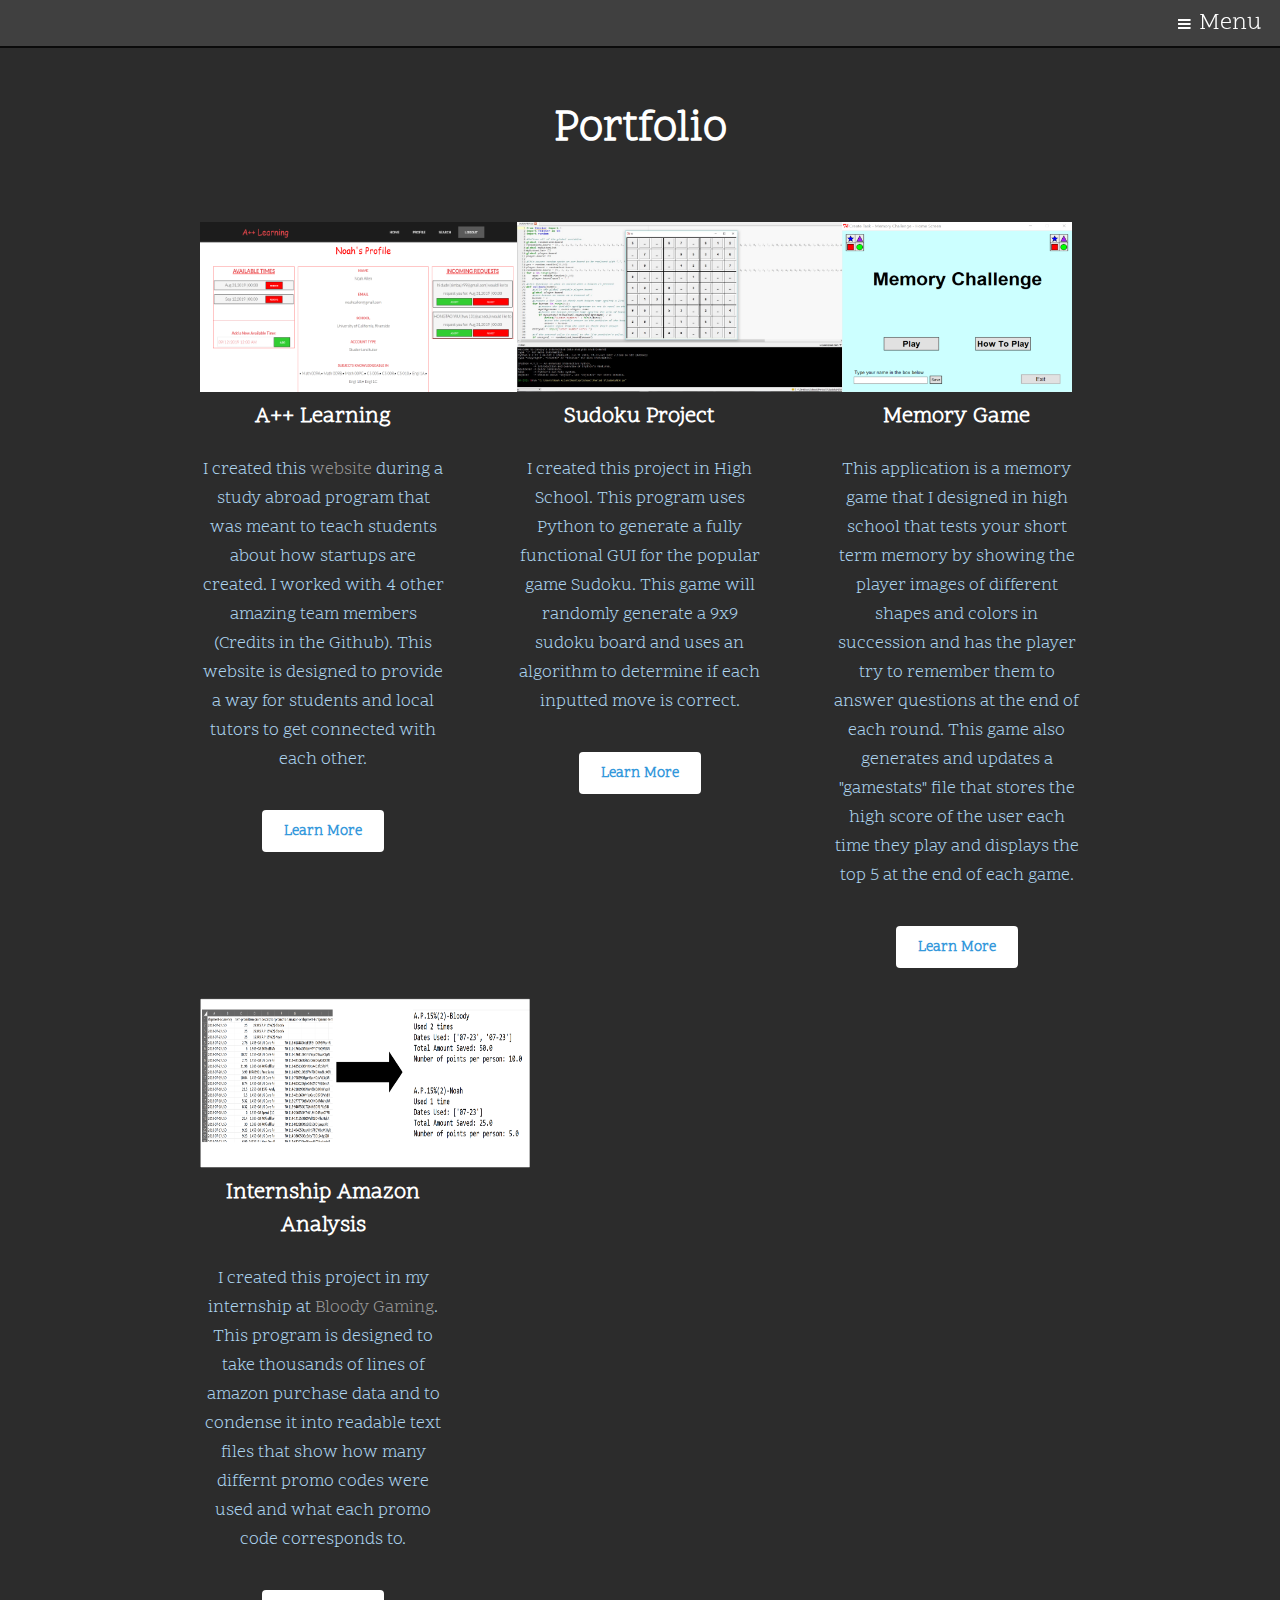
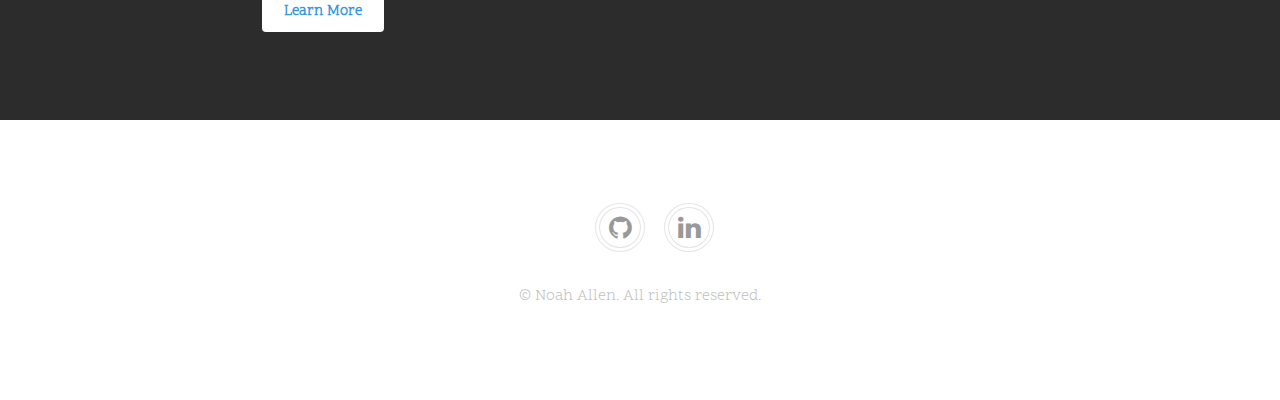
==== commit a4535bac: "Changed the footer" ====
--- a/public/portfolio.html
+++ b/public/portfolio.html
@@ -113,7 +113,7 @@
                         <li><a href="https://www.linkedin.com/in/noahallen2424/" class="icon fa-linkedin" target="_blank"><span class="label">LinkedIn</span></a></li>
 
                     </ul>
-                    <p>&copy; Untitled. All rights reserved.</p>
+                    <p>&copy; Noah Allen. All rights reserved.</p>
                 </div>
             </footer>
 
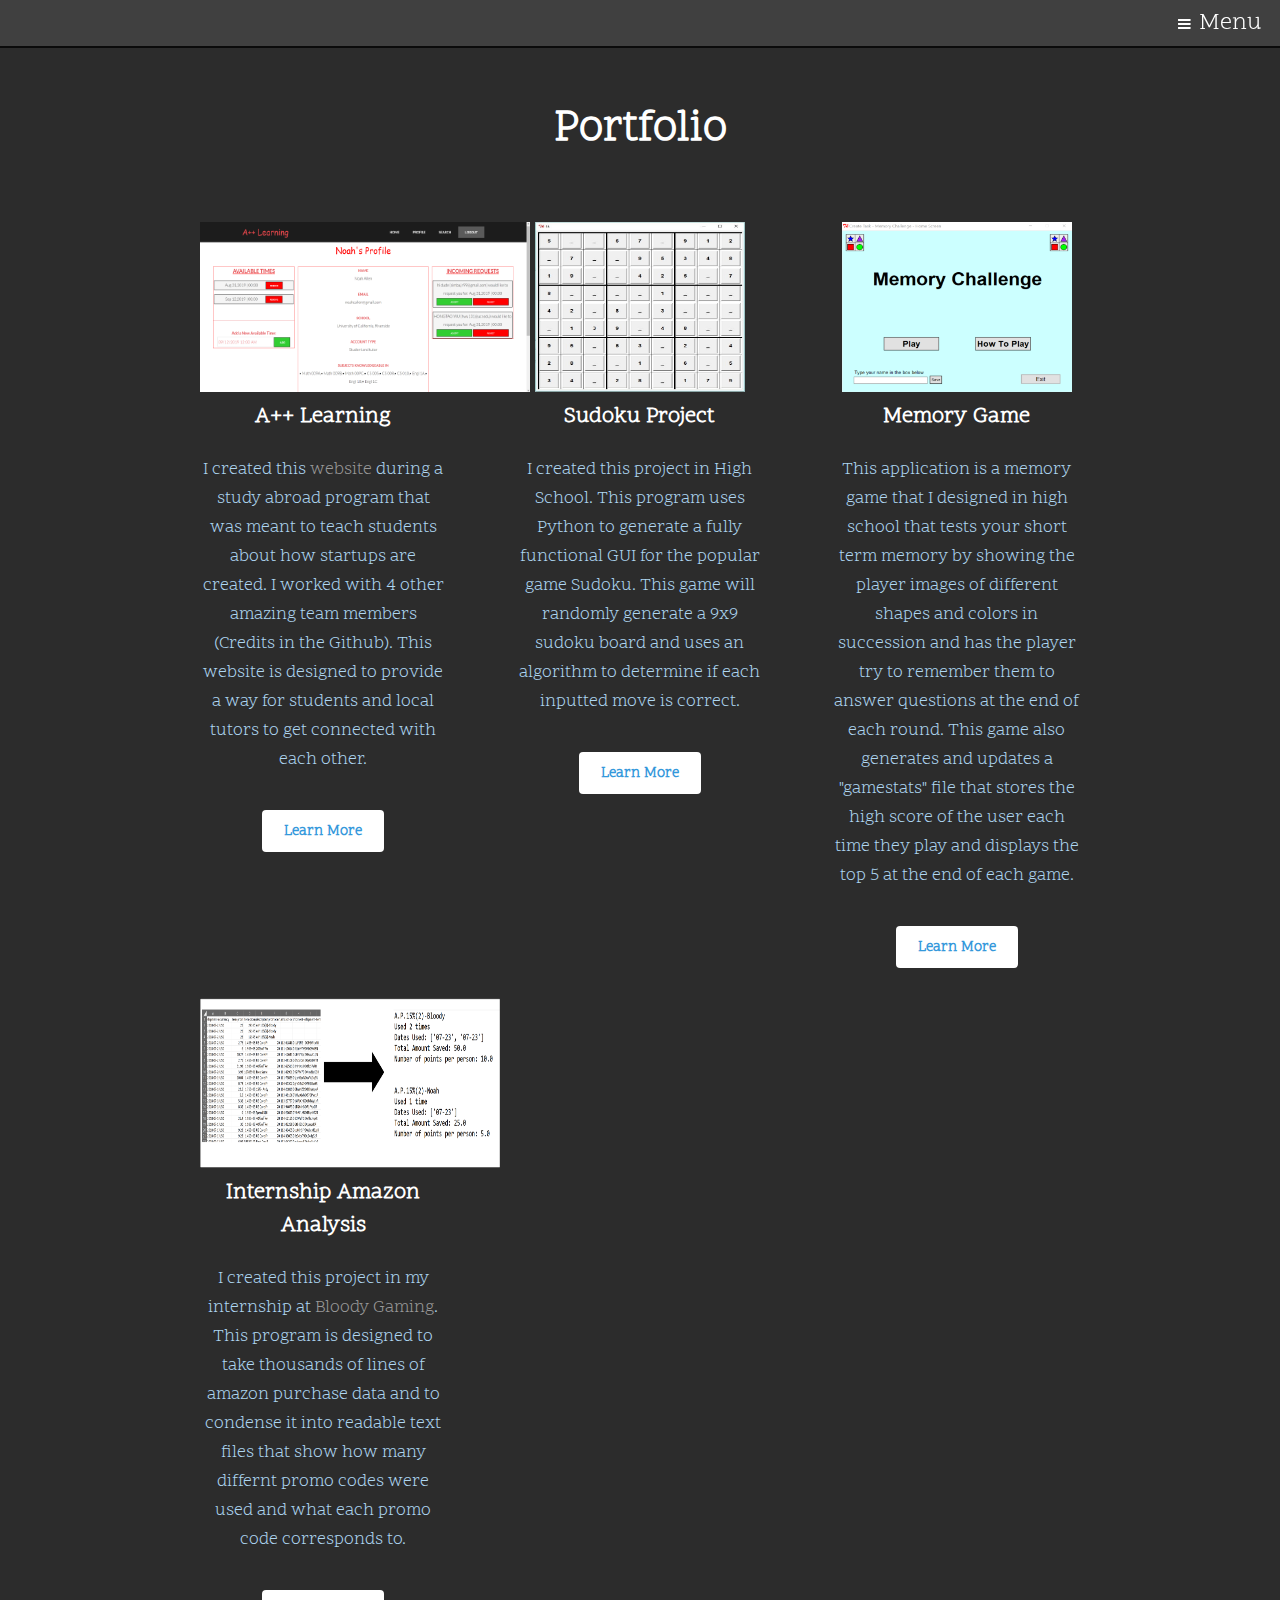
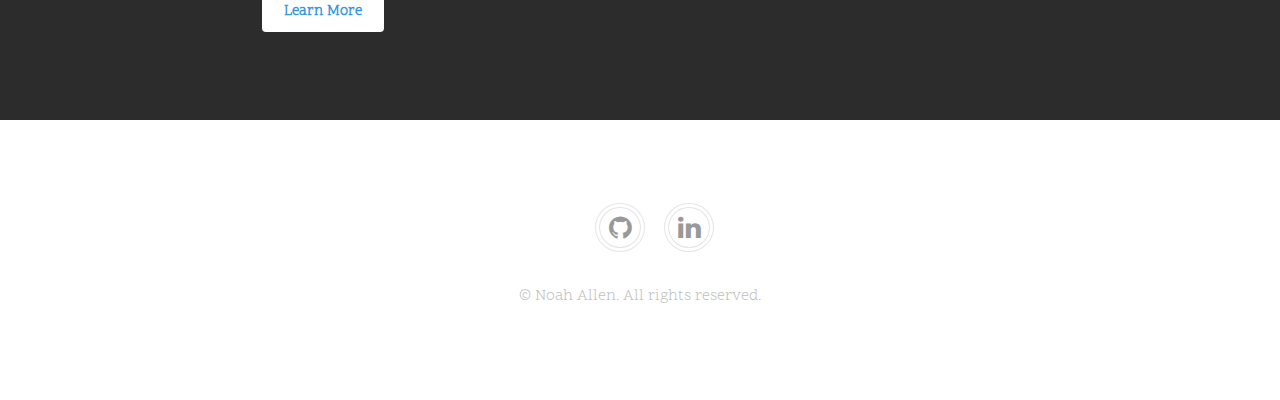
==== commit 5bd163b6: "Changed sudoku image in the portfolio page" ====
--- a/public/portfolio.html
+++ b/public/portfolio.html
@@ -57,7 +57,8 @@
                             <!-----Sudoku----->
                             <div class="col align-center">
                                 <div>
-                                    <a href="https://github.com/noahallen/High-School-Sudoku" target="_blank"><img src="images/sudokuimage.jpg" alt="" height="170px" width="330px"/></a>
+                                    <a href="https://github.com/noahallen/High-School-Sudoku" target="_blank"><img src="images/sudokuimage2.jpg" alt="" height="170px" width="210px"/></a>
+
                                 </div>
                                 <h4>Sudoku Project</h4>
                                 <p>
@@ -87,7 +88,7 @@
                             <!-----Bloody Program----->
                             <div class="col align-center">
                                     <div>
-                                        <a href="https://github.com/noahallen/Bloody-Amazon-Analysis" target="_blank"><img src="images/bloody.png" alt="" height="170px" width="330px"/></a>
+                                        <a href="https://github.com/noahallen/Bloody-Amazon-Analysis" target="_blank"><img src="images/bloody.png" alt="" height="170px" width="300px"/></a>
                                     </div>
                                     <h4>Internship Amazon Analysis</h4>
                                     <p>
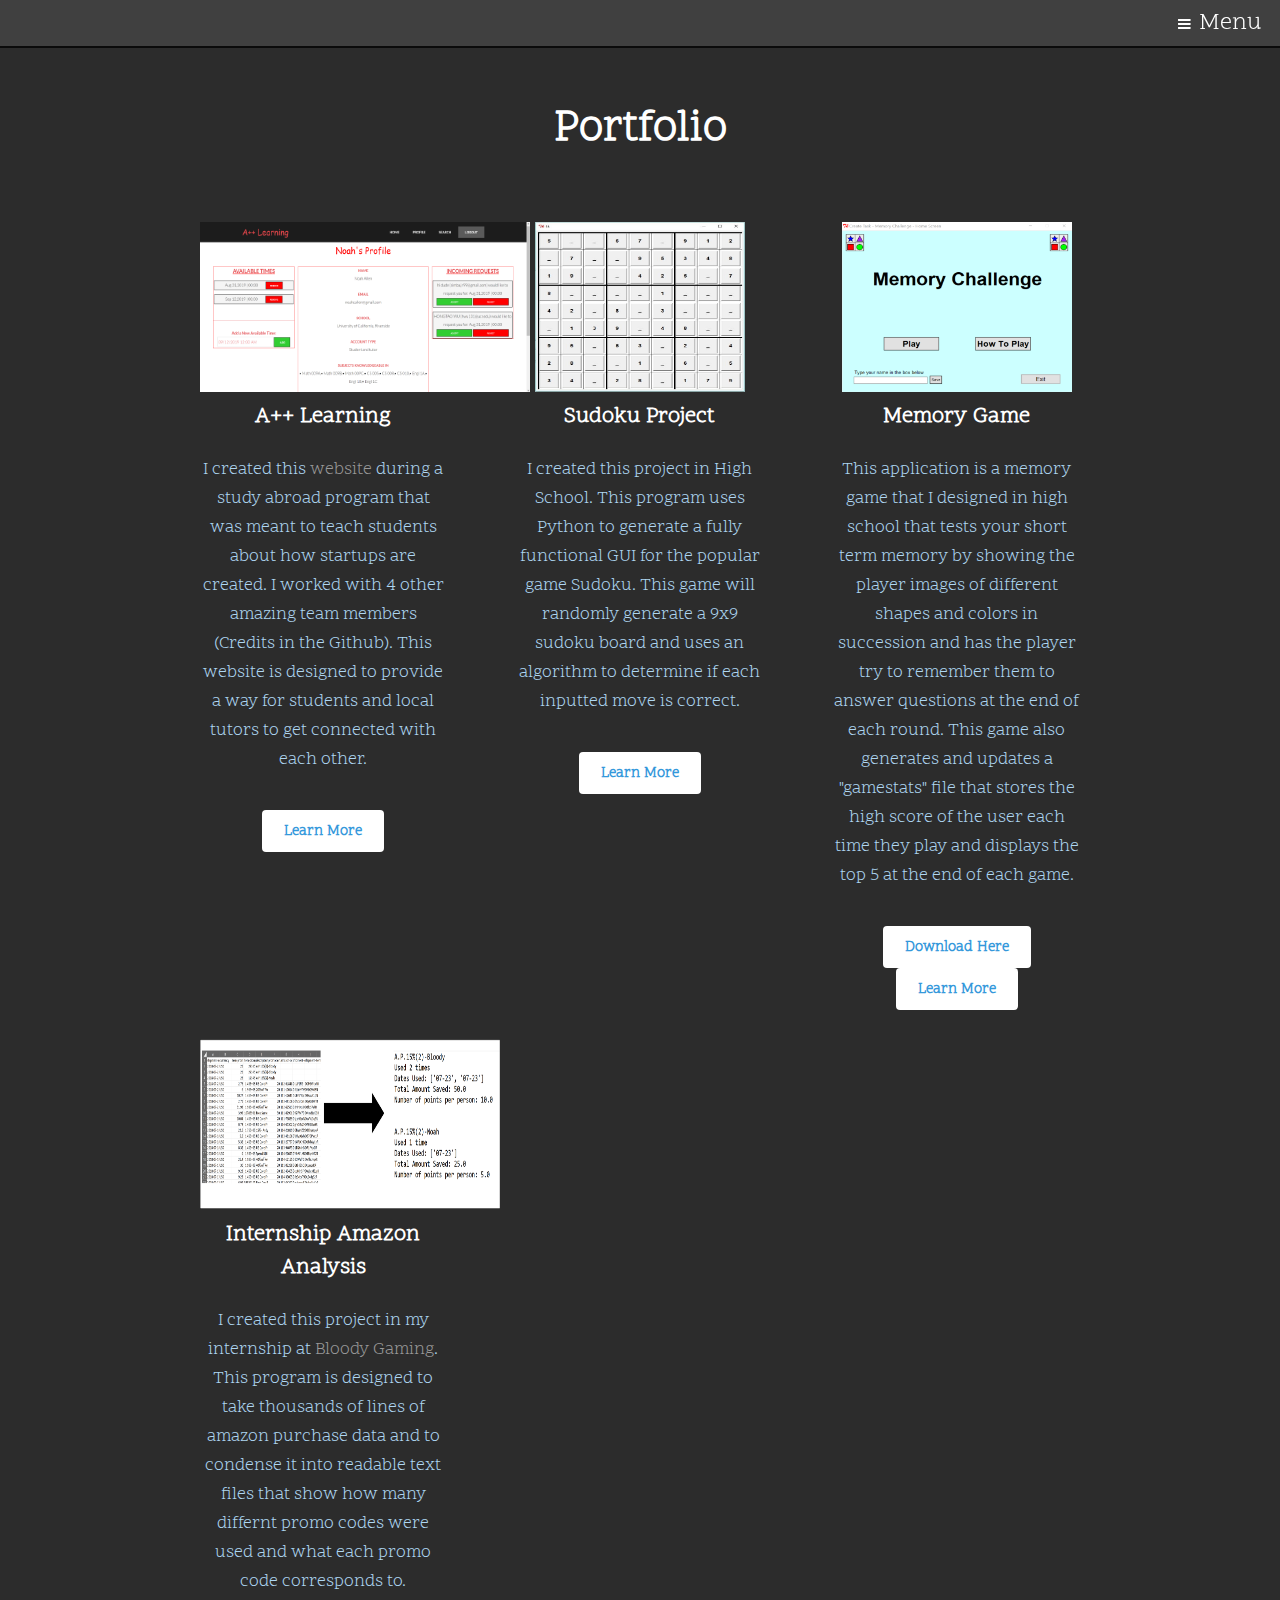
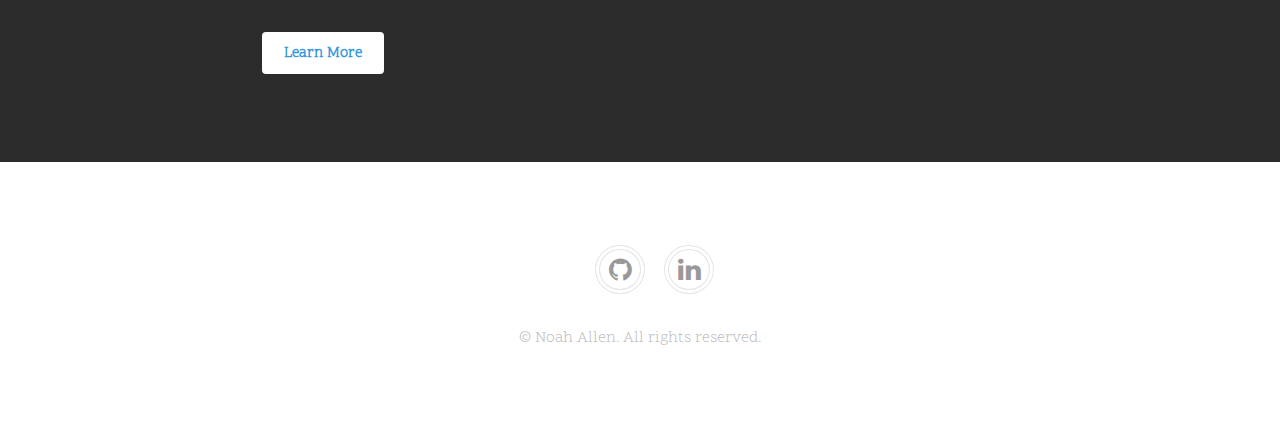
==== commit 2e9f1ea2: "Added Create Task download link" ====
--- a/public/portfolio.html
+++ b/public/portfolio.html
@@ -82,6 +82,7 @@
                                         generates and updates a "gamestats" file that stores the high score of the user each time 
                                         they play and displays the top 5 at the end of each game.
                                     </p>
+                                    <a href="images/createtaskfinal.exe" download class="button" target="_blank">Download Here</a>
                                     <a href="https://github.com/noahallen/Memory-Game" class="button" target="_blank">Learn More</a>
                             </div> 
                             
@@ -93,7 +94,7 @@
                                     <h4>Internship Amazon Analysis</h4>
                                     <p>
                                         I created this project in my internship at 
-                                        <a href="https://www.bloody.com/en/" target="_blank">Bloody Gaming</a>.
+                                        <a href="https://www.bloody.com/shopNA" target="_blank">Bloody Gaming</a>.
                                         This program is designed to take thousands of lines of amazon purchase data and to condense it
                                         into readable text files that show how many differnt promo codes were used and what each promo
                                         code corresponds to.
--- a/public/assets/css/main.css
+++ b/public/assets/css/main.css
@@ -59,7 +59,7 @@
     }
     
     #myBarGithub {
-        width: 95%;
+        width: 90%;
         height: 30px;
         background-color:#0ABF46;
     }
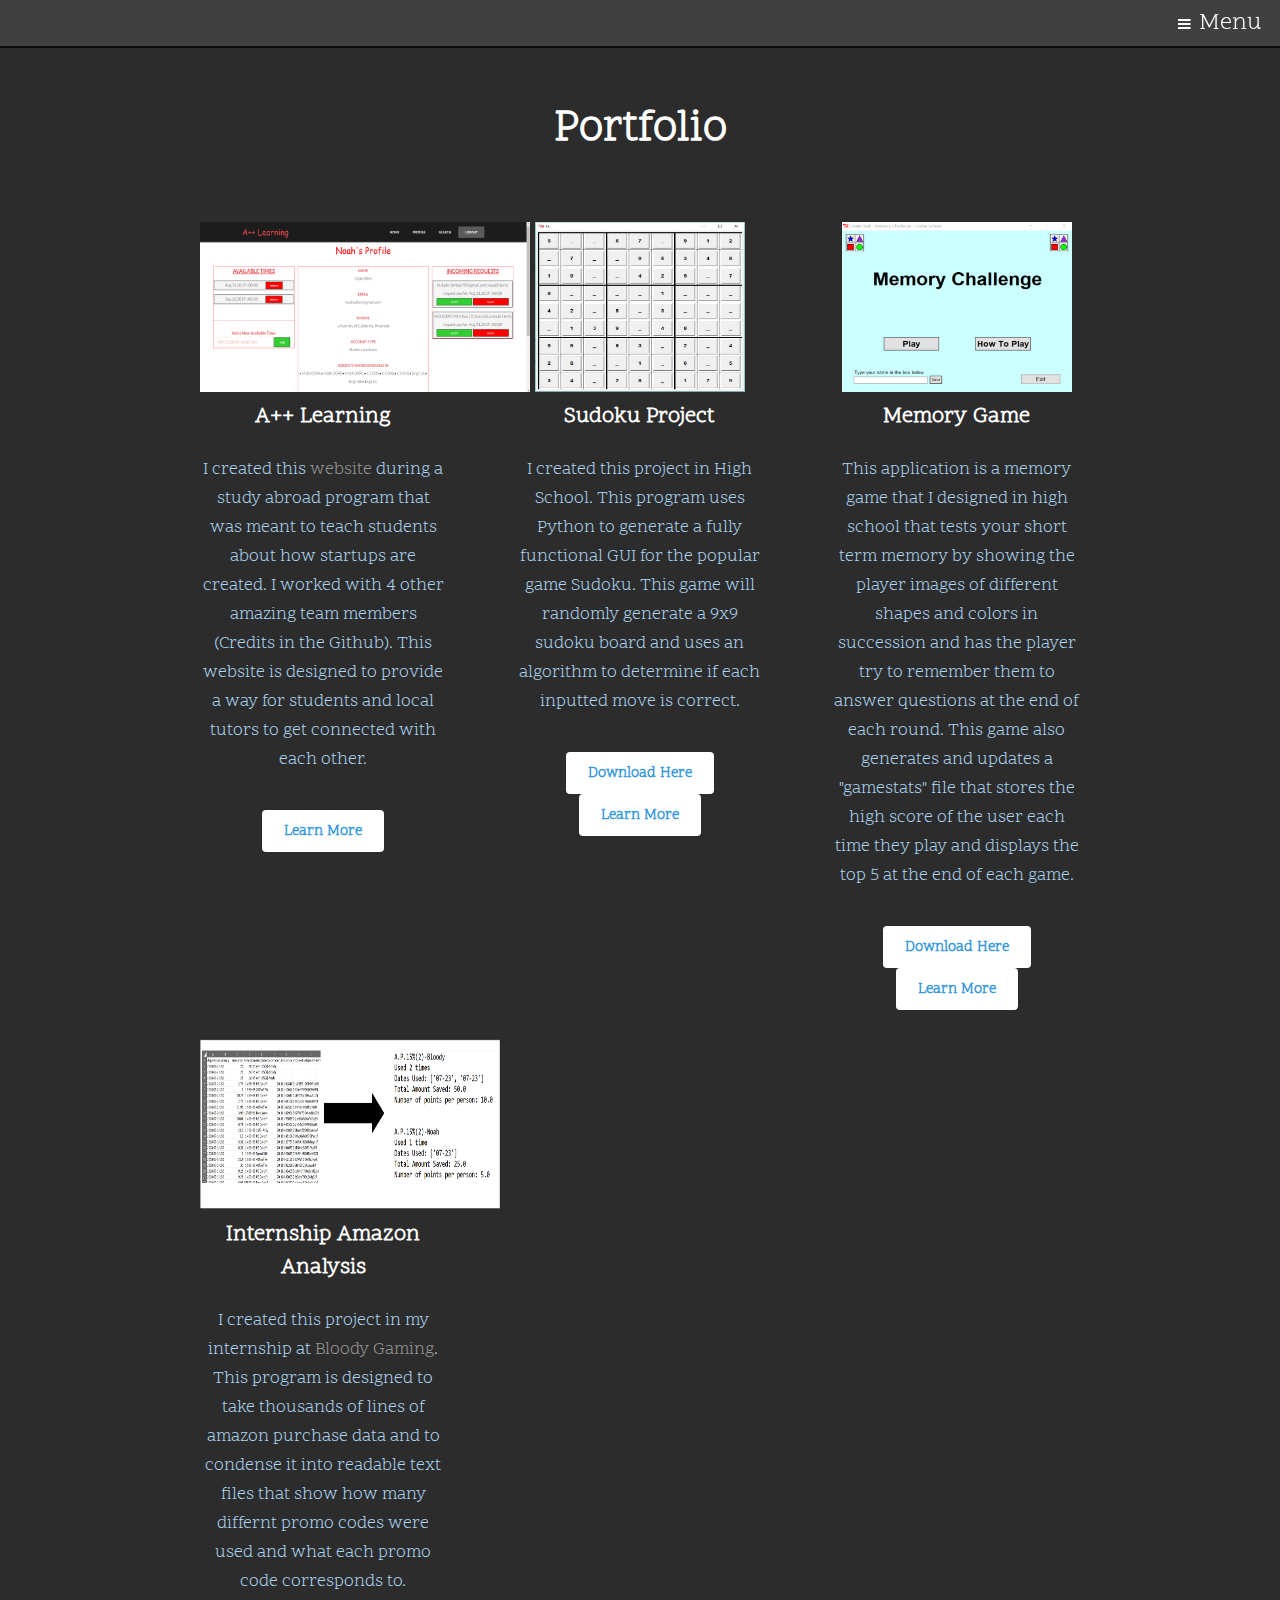
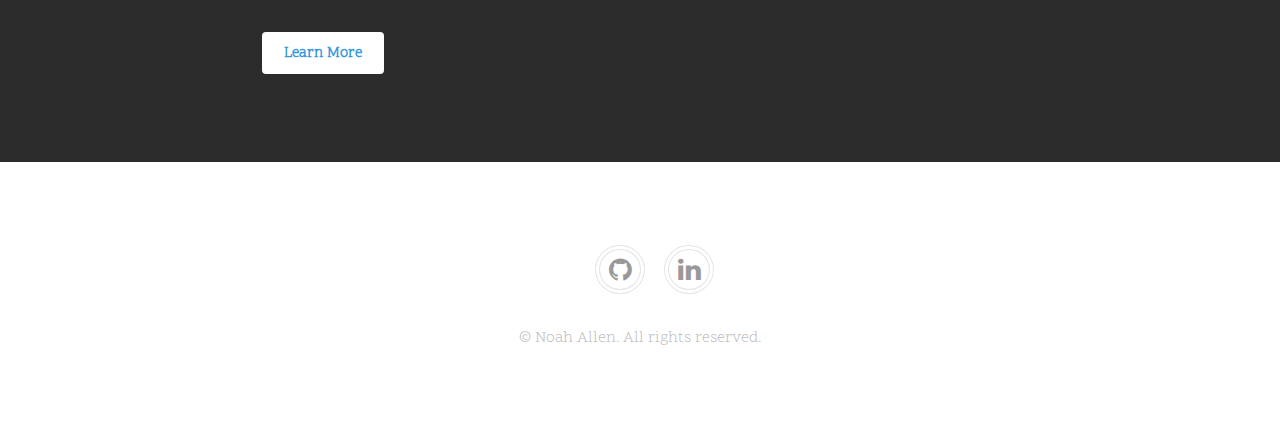
==== commit e5749025: "Added sudoku download button/file" ====
--- a/public/portfolio.html
+++ b/public/portfolio.html
@@ -66,6 +66,7 @@
                                     GUI for the popular game Sudoku. This game will randomly generate a 9x9 sudoku board and uses
                                     an algorithm to determine if each inputted move is correct.
                                 </p>
+                                <a href="images/sudoku.exe" download class="button" target="_blank">Download Here</a>
                                 <a href="https://github.com/noahallen/High-School-Sudoku" class="button" target="_blank">Learn More</a>
                             </div>
 
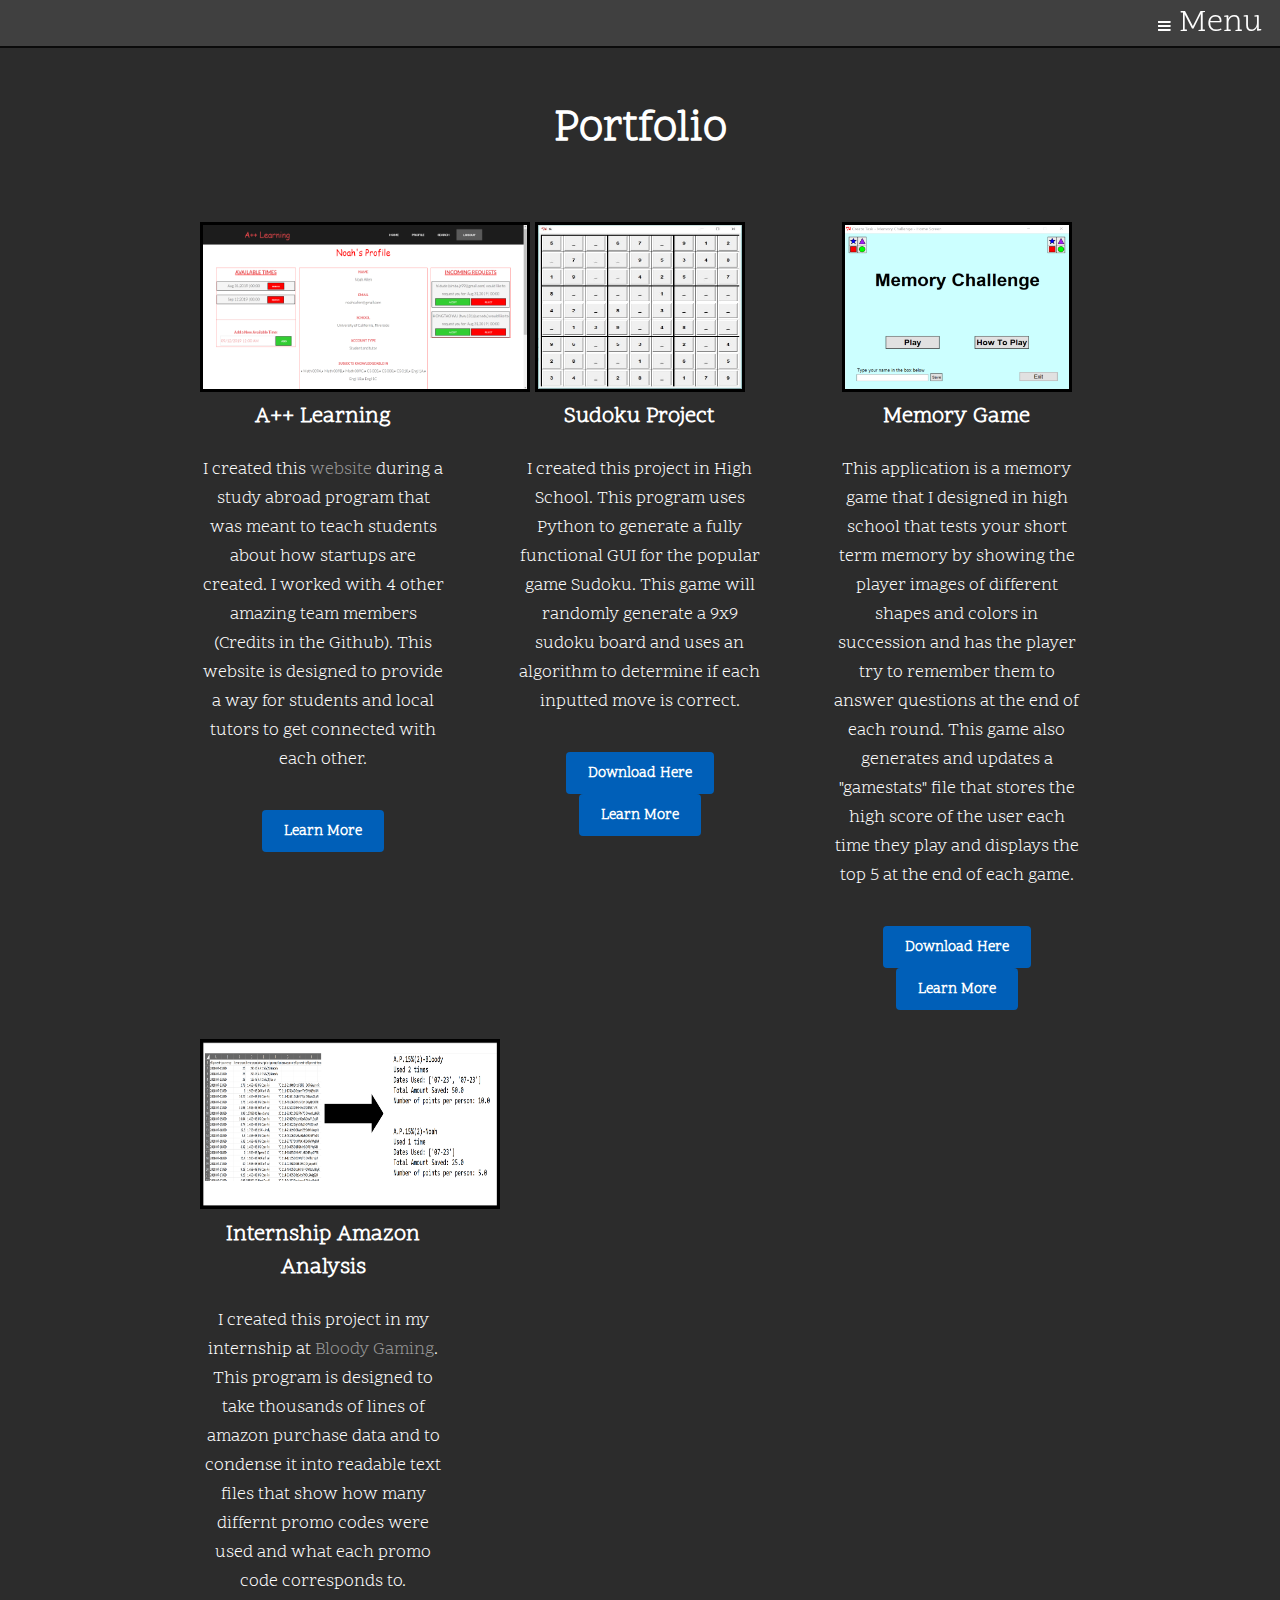
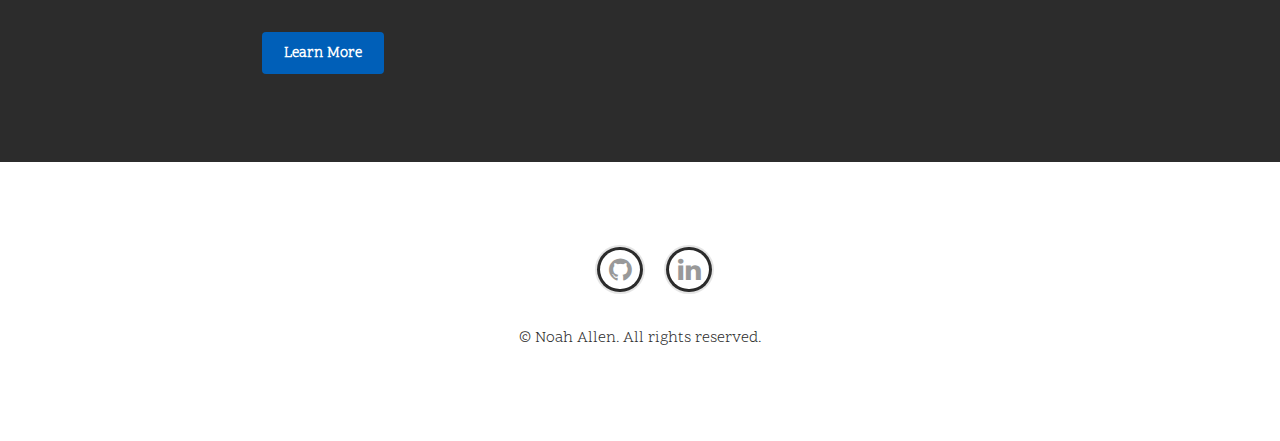
==== commit 121027d9: "Added a placeholder for next project to be uploaded" ====
--- a/public/portfolio.html
+++ b/public/portfolio.html
@@ -18,7 +18,7 @@
 
 		<!-- Header -->
 			<header id="header">
-				<a href="#menu"><font size="5px">Menu</font></a>
+				<a href="#menu"><font size="6.5px">Menu</font></a>
 			</header>
 
 		<!-- Nav -->
@@ -40,10 +40,22 @@
                         </header>
                         <div class="flex flex-3">
 
+                            <!-----VR Controlled Drone
+                            <div class="col align-center">
+                                <div> 
+                                    <a href="https://github.com/noahallen/VR-Controlled-Drone" target="_blank"><img src="images/AppLearning.png" height="170px" width="330px" alt="" /></a>
+                                </div>
+                                <h4>VR Controlled Drone</h4>
+                                <p>
+                                    Message Here
+                                </p>
+                                <a href="https://github.com/noahallen/VR-Controlled-Drone" class="button" target="_blank">Learn More</a>
+                            </div>
+                            ----->
                             <!-----A++ Learning----->
                             <div class="col align-center">
                                 <div> 
-                                    <a href="https://github.com/noahallen/APlusPlus-Learning" target="_blank"><img src="images/AppLearning.png" height="170px" width="330px" alt="" /></a>
+                                    <a href="https://github.com/noahallen/APlusPlus-Learning" border: 5px solid #FFF; target="_blank"><img src="images/AppLearning.png" style= "border: 3px solid black" height="170px" width="330px" alt="" /></a>
                                 </div>
                                 <h4>A++ Learning</h4>
                                 <p>
@@ -57,7 +69,7 @@
                             <!-----Sudoku----->
                             <div class="col align-center">
                                 <div>
-                                    <a href="https://github.com/noahallen/High-School-Sudoku" target="_blank"><img src="images/sudokuimage2.jpg" alt="" height="170px" width="210px"/></a>
+                                    <a href="https://github.com/noahallen/High-School-Sudoku" target="_blank"><img src="images/sudokuimage2.jpg" style= "border: 3px solid black" alt="" height="170px" width="210px"/></a>
 
                                 </div>
                                 <h4>Sudoku Project</h4>
@@ -73,7 +85,7 @@
                             <!-----Memory Game----->
                             <div class="col align-center">
                                     <div>
-                                        <a href="https://github.com/noahallen/Memory-Game" target="_blank"><img src="images/memoryGame.png" alt="" height="170px" width="230px"/></a>
+                                        <a href="https://github.com/noahallen/Memory-Game" target="_blank"><img src="images/memoryGame.png" style= "border: 3px solid black" alt="" height="170px" width="230px"/></a>
                                     </div>
                                     <h4>Memory Game</h4>
                                     <p>
@@ -90,7 +102,7 @@
                             <!-----Bloody Program----->
                             <div class="col align-center">
                                     <div>
-                                        <a href="https://github.com/noahallen/Bloody-Amazon-Analysis" target="_blank"><img src="images/bloody.png" alt="" height="170px" width="300px"/></a>
+                                        <a href="https://github.com/noahallen/Bloody-Amazon-Analysis" target="_blank"><img src="images/bloody.png" style= "border: 3px solid black" alt="" height="170px" width="300px"/></a>
                                     </div>
                                     <h4>Internship Amazon Analysis</h4>
                                     <p>
--- a/public/assets/css/main.css
+++ b/public/assets/css/main.css
@@ -3169,7 +3169,8 @@
 		.wrapper.style2 {
             /* background-color: #313436; */
             background-color: #2C2C2C;
-			color: #aed6f1;
+			/* color: #aed6f1; */
+			color: #FFFFFF;
 		}
 
 			.wrapper.style2 input, .wrapper.style2 select, .wrapper.style2 textarea {
@@ -3214,8 +3215,8 @@
 			.wrapper.style2 input[type="button"],
 			.wrapper.style2 button,
 			.wrapper.style2 .button {
-				background-color: #fff;
-				color: #3498db !important;
+				background-color: rgb(0, 95, 184);
+				color: #FFFFFF !important;
 			}
 
 				.wrapper.style2 input[type="submit"].alt,
@@ -3348,7 +3349,7 @@
 			}
 
 			.wrapper.style2 ul.alt li {
-				border-top-color: rgba(255, 255, 255, 0.25);
+				border-top-color: rgba(0, 0, 0, 0.25);
 			}
 
 			.wrapper.style2 header p {
@@ -3935,7 +3936,7 @@
 		}
 
 		#footer .copyright {
-			color: #bfbfbf;
+			color: #2C2C2C;
 			font-size: 0.9em;
 			margin: 0 0 2em 0;
 			padding: 0;
@@ -3944,7 +3945,7 @@
 
 			#footer .copyright .icons a {
 				border-radius: 100%;
-				box-shadow: 0px 0px 0px 1px rgba(0, 0, 0, 0.1), 0px 0px 0px 4px #fff, 0px 0px 0px 5px rgba(0, 0, 0, 0.1);
+				box-shadow: 0px 0px 0px 1px rgba(0, 0, 0, 0.1), 0px 0px 0px 3px #2C2C2C, 0px 0px 0px 5px rgba(0, 0, 0, 0.1);
 				display: block;
 				font-size: 1em;
 				height: 3em;
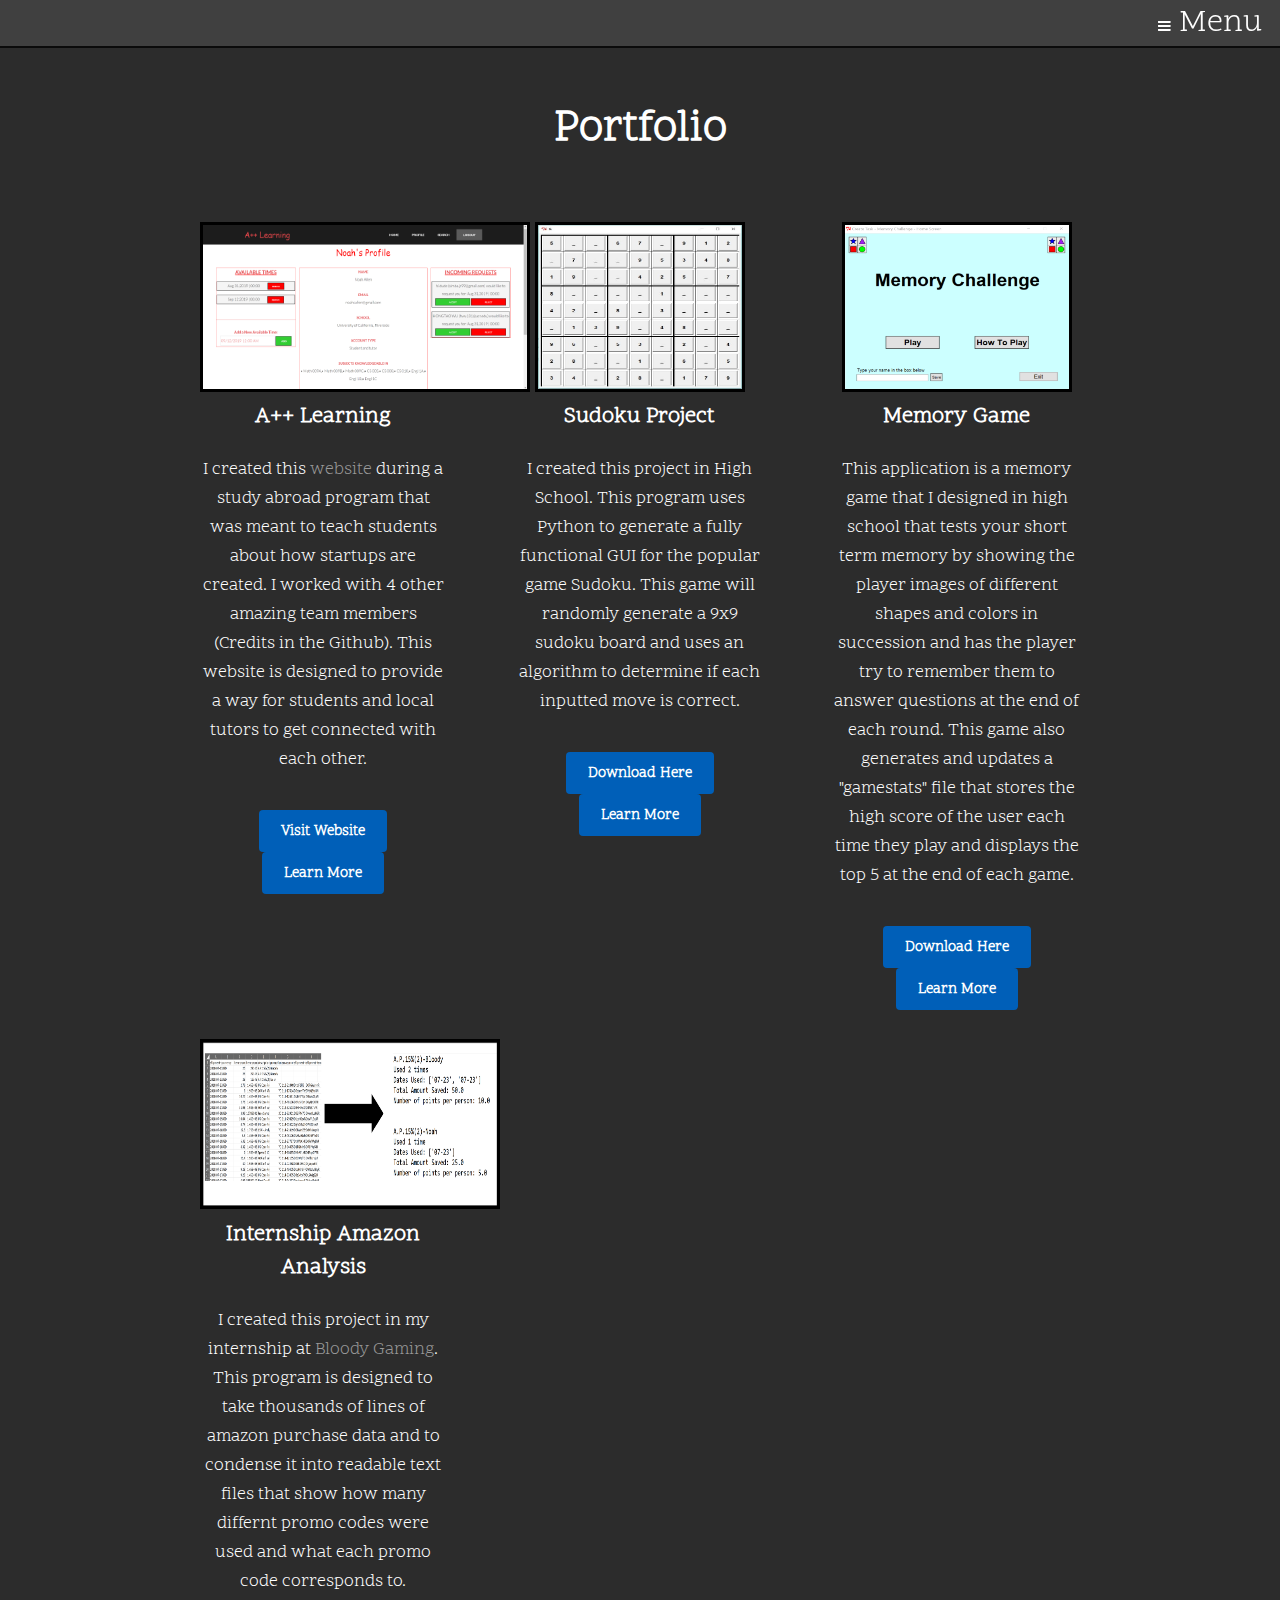
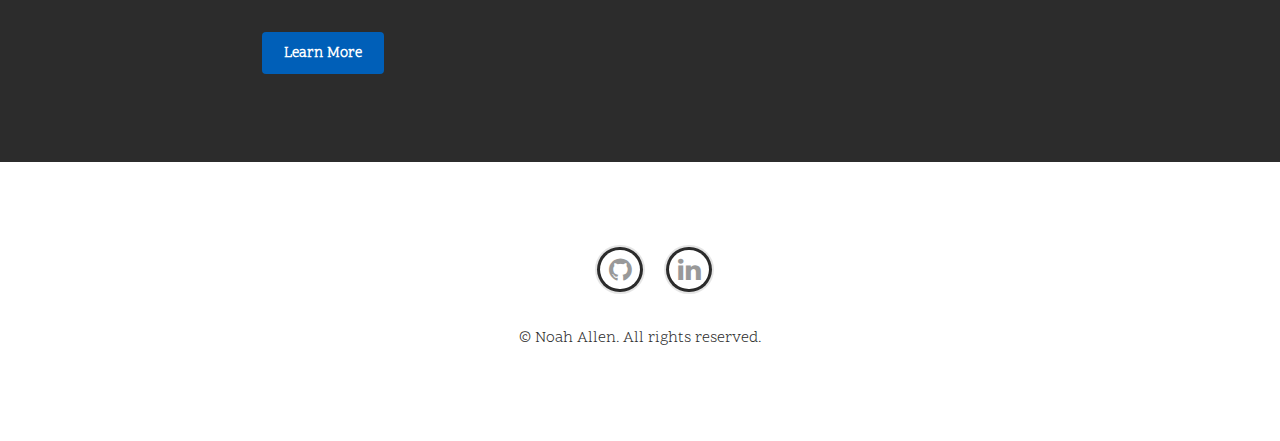
==== commit 0267a5b5: "added a visit website button to A++ learning section" ====
--- a/public/portfolio.html
+++ b/public/portfolio.html
@@ -63,6 +63,7 @@
                                     I worked with 4 other amazing team members (Credits in the Github). This website is designed to provide
                                     a way for students and local tutors to get connected with each other.
                                 </p>
+                                <a href="https://study-abroad-tutor-app.web.app/" class="button" target="_blank">Visit Website</a>
                                 <a href="https://github.com/noahallen/APlusPlus-Learning" class="button" target="_blank">Learn More</a>
                             </div>
 
